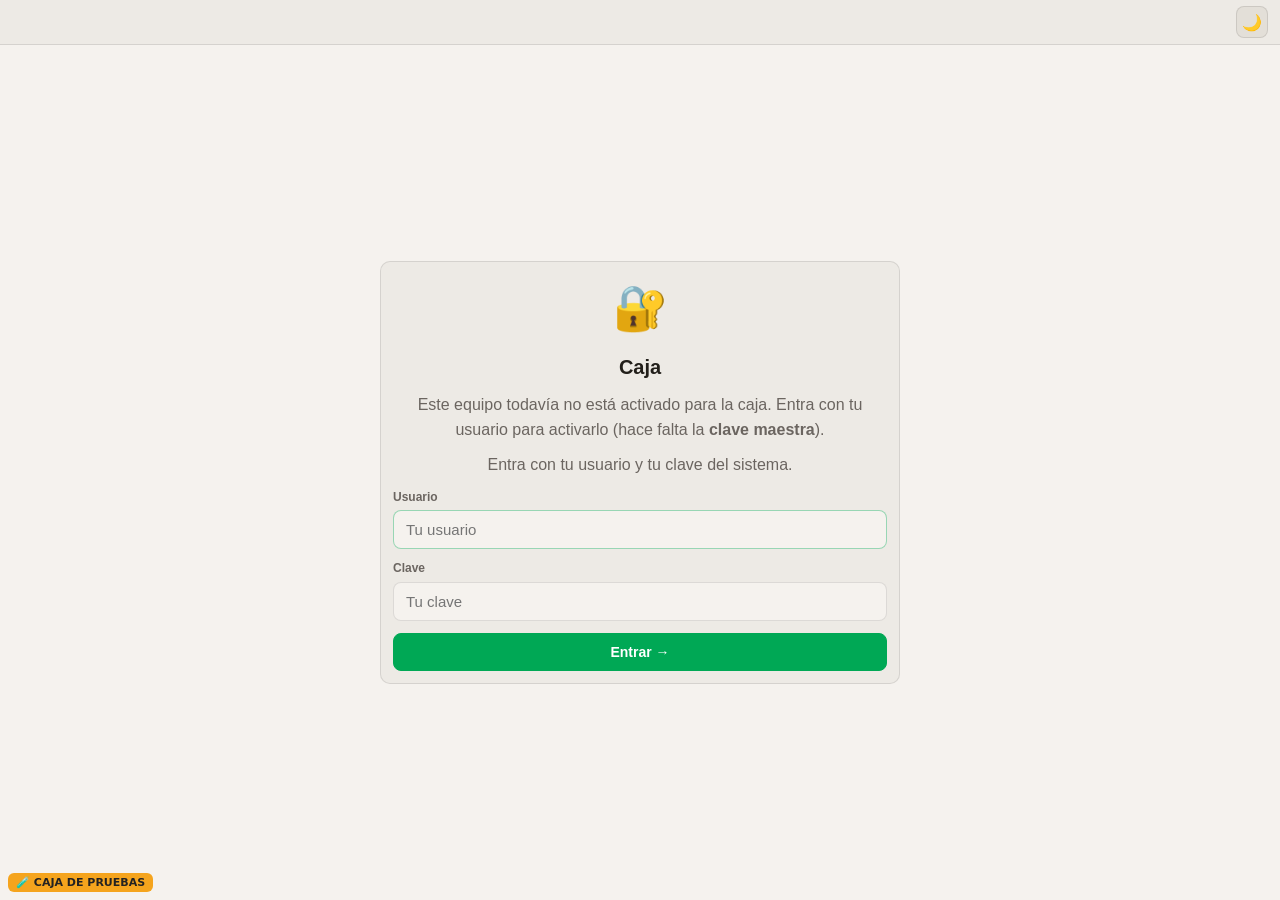
==== index.html @ 086ab612 "Caja 5.0r: en las tarjetas, la fecha del turno abierto y los $ de Total del turno y Hoy en letra gra" ====
<!DOCTYPE html>
<html lang="es">
<head>
<meta charset="UTF-8">
<meta name="viewport" content="width=device-width,initial-scale=1,viewport-fit=cover">
<meta name="theme-color" content="#eef1f5">
<meta name="cm-caja-web" content="ControlMaster · Caja">
<meta name="cm-ver" content="5.0r">
<title>Caja · ControlMaster</title>
<link rel="icon" type="image/svg+xml" href="favicon.svg">
<link rel="icon" type="image/png" sizes="32x32" href="favicon-32.png">
<link rel="apple-touch-icon" href="icono-180.png">
<link rel="stylesheet" href="estilos.css?v=5.0r">
</head>
<body class="light entrando">

<!-- BARRA DE ARRIBA (como Ventas) -->
<div class="topbar">
  <button type="button" class="btn-volver" id="btnSistema" onclick="irSistema(this)" title="Volver al inicio del sistema">🏠 <span class="mv-lbl">Volver al inicio</span></button>
  <span class="topbar-title" id="tbTit">🛒 Punto de Venta</span>
  <div class="sep"></div>
  <div class="badge badge-vend info oculto" id="badgeCajero" title="Cajero del turno">🧾 <span class="solo-pc">Cajero: </span><span id="cajeroNombre">—</span></div>
  <button type="button" class="btn-tema btn-cierre oculto" id="btnCierreTop" onclick="irCierre()" title="Cerrar el turno: contar el efectivo e imprimir el cierre">🔒 <span class="mv-lbl">Cerrar turno</span></button>
  <button type="button" class="btn-tema oculto" id="btnBloquear" onclick="bloquear()" title="Bloquear la caja: se abre con la contraseña del cajero">🔐</button>
  <div class="badge badge-tasa" id="badgeTasa">
    <span class="badge-tasa-click" onclick="verTasas()" title="Ver / cambiar las tasas">💱 <span id="tasaDisplay">—</span></span>
    <button type="button" class="btn-ocultar-tasa" id="btnOcultarTasa" onclick="toggleTasaVisible()" title="Ocultar tasa">👁️</button>
  </div>
  <button type="button" class="btn-tema btn-vender-top oculto" id="btnIrVender" onclick="irA('vender')" title="Volver a la factura">🛒 <span class="mv-lbl">Volver a vender</span></button>
  <button type="button" class="btn-tema btn-ordenes oculto" id="btnOrdenes" onclick="abrirOrdenes()" title="Órdenes por cobrar y facturas en espera">📋 <span class="mv-lbl">Órdenes</span><span class="ord-cnt" id="contOrdenes"></span></button>
  <button type="button" class="btn-tema btn-estado" id="pillEstado" onclick="irA('ventas')" title="Ventas de este equipo"><span class="dot"></span><span id="pillTxt">Revisando…</span><span id="pillCorto"></span></button>
  <button type="button" class="btn-tema btn-act-top" id="btnActTop" title="Actualizar datos: tasas, precios, existencias y las ventas de los otros equipos" onclick="actualizarTop(this)"><span>🔄</span></button>
  <button type="button" class="btn-tema" id="btnTema" title="Cambiar tema" onclick="cambiarTema()">🌙</button>
  <button type="button" class="btn-tema btn-menu-vta" id="btnMenuVta" onclick="abrirMenuVta()" title="Menú de la caja">☰ <span class="mv-lbl">Menú</span></button>
</div>

<div class="menu-vta-fondo" id="menuVtaFondo" onclick="cerrarMenuVta()"></div>
<div class="menu-vta" id="menuVta">
  <div class="menu-vta-info" id="menuInfo"></div>
  <button type="button" class="menu-vta-item" data-v="vender" onclick="menuVtaAccion('vender')"><span class="mv-ico">🛒</span><span><span class="mv-tit">Vender</span><span class="mv-sub">La factura que estás armando</span></span></button>
  <button type="button" class="menu-vta-item" data-v="ventas" onclick="menuVtaAccion('ventas')"><span class="mv-ico">🧾</span><span><span class="mv-tit">Ventas de este equipo</span><span class="mv-sub">Lo vendido hoy, lo que falta por subir y reimprimir tickets</span></span></button>
  <button type="button" class="menu-vta-item" onclick="menuVtaAccion('facturas')"><span class="mv-ico">🔎</span><span><span class="mv-tit">Facturas anteriores</span><span class="mv-sub">Buscar una venta del sistema y reimprimirla (con internet)</span></span></button>
  <button type="button" class="menu-vta-item" onclick="menuVtaAccion('servicio')"><span class="mv-ico">🛠️</span><span><span class="mv-tit">Nuevo servicio</span><span class="mv-sub">Un trabajo que no está en la lista (con internet y la clave maestra)</span></span></button>
  <button type="button" class="menu-vta-item" onclick="menuVtaAccion('actualizar')"><span class="mv-ico">🔄</span><span><span class="mv-tit">Actualizar datos</span><span class="mv-sub">Productos, precios, clientes y tasas del sistema (con internet)</span></span></button>
  <button type="button" class="menu-vta-item" data-v="ajustes" onclick="menuVtaAccion('ajustes')"><span class="mv-ico">⚙️</span><span><span class="mv-tit">Ajustes del equipo</span><span class="mv-sub">Ticket, tasas, sesión y datos de este equipo</span></span></button>
  <button type="button" class="menu-vta-item" id="menuBloq" onclick="menuVtaAccion('bloquear')"><span class="mv-ico">🔐</span><span><span class="mv-tit">Bloquear la caja</span><span class="mv-sub">Si te vas a parar: se abre con tu contraseña</span></span></button>
  <button type="button" class="menu-vta-item" id="menuSacar" onclick="menuVtaAccion('sacar')"><span class="mv-ico">💸</span><span><span class="mv-tit">Sacar efectivo</span><span class="mv-sub">Un gasto pagado con el efectivo de la caja (lo autoriza un administrador)</span></span></button>
  <button type="button" class="menu-vta-item" id="menuCierre" onclick="menuVtaAccion('cierre')"><span class="mv-ico">🔒</span><span><span class="mv-tit">Cerrar turno</span><span class="mv-sub">Cuenta el dinero de la caja e imprime el cierre</span></span></button>
</div>

<div id="banners"></div>

<!-- ENTRAR: activar el equipo, usuario y contraseña, descargar datos -->
<section class="vista" id="vActivar">
  <div class="activar card">
    <div style="font-size:44px;" id="actIco">🧾</div>
    <h1 id="actTit">Caja</h1>
    <div id="actTxt"><p><span class="sp"></span>Abriendo…</p></div>
    <div id="actForm" class="act-form"></div>
    <div id="actBtns" style="margin-top:12px;"></div>
  </div>
</section>

<!-- VENDER (igual que Ventas) -->
<section class="vista" id="vVender">
  <!-- TELÉFONO: pestañas y barra del total (en la computadora no se ven) -->
  <div class="mv-tabs">
    <button type="button" class="mv-tab on" id="mvTabProd" onclick="mvTab('productos')">🛒 Productos</button>
    <button type="button" class="mv-tab" id="mvTabFac" onclick="mvTab('factura')">🧾 Factura <span class="mv-cnt" id="mvCnt"></span></button>
  </div>
  <div class="mv-bar">
    <div class="mv-tot"><b id="mvTotPrin">Bs 0,00</b><span><span class="mv-seg" id="mvTotSeg">$ 0,00</span> · <span id="mvCntTxt">Factura vacía</span></span></div>
    <button type="button" class="mv-ir" onclick="mvTab('factura')">Ver factura →</button>
  </div>

  <div class="layout">
    <div class="col-izq">
      <div class="vta-seg oculto" id="vtaSeg"><button type="button" class="vta-seg-b on" id="segProd" onclick="vtaVista('productos')">📦 Productos</button><button type="button" class="vta-seg-b" id="segServ" onclick="vtaVista('servicios')">🛠️ Servicios</button></div>
      <div class="buscador">
        <input type="text" id="busca" placeholder="🔍 ID, nombre, marca o cód. barras..." autocomplete="off" oninput="buscar()" onkeydown="if(event.key==='Enter'){event.preventDefault();buscarEnter();}">
        <button type="button" class="btn-clear-busq" onclick="limpiarBusqueda()" title="Borrar" tabindex="-1">✕</button>
        <button type="button" class="btn-esc" id="btnEsc" onclick="abrirEscaner()" title="Escanear con la cámara">📷</button>
      </div>
      <select id="selCat" class="sel-cat" onchange="buscar()"><option value="">🏷️ Todas las categorías</option></select>
      <div class="mv-cats" id="mvCats"></div>
      <div class="vta-contador" id="vtaContador"></div>
      <div class="lista-scroll" id="listaProd"></div>
      <div class="hint-dbl" id="hintLista">Doble clic para agregar a la factura</div>
    </div>

    <div class="col-der">
      <div class="toprow">
        <div class="badge-inp" id="badgeNum">
          <label>N° Factura:</label>
          <input type="text" id="numFactura" readonly tabindex="-1" style="opacity:0.7;cursor:not-allowed;width:88px;">
        </div>
        <div class="badge-inp">
          <label>Fecha:</label>
          <input type="text" id="fechaVenta" readonly onclick="abrirFechaVenta()" onkeydown="if(event.key==='Enter'){event.preventDefault();abrirFechaVenta();}" title="📅 ¿Venta de otro día? Tócala para poner la fecha y las tasas de ese día" style="width:92px;cursor:pointer;">
        </div>
        <label class="badge-inp oculto" id="badgeDolares" style="cursor:pointer;gap:7px;">
          <input type="checkbox" id="chkDolares" onchange="cambiarMoneda()" style="width:16px;height:16px;accent-color:var(--green);cursor:pointer;margin:0;">
          <span style="font-size:12px;font-weight:700;color:var(--green);white-space:nowrap;">💵 Venta en Dólares</span>
        </label>
        <div class="badge-inp oculto" id="chipOrden"><label>Orden:</label><b id="chipOrdenId"></b><button type="button" class="btn-cli-x oculto" id="btnVendOrden" onclick="cambiarVendOrden()" title="Cambiar el vendedor de la orden (clave maestra)" style="background:#7f8c8d;">🔒👤</button><button type="button" class="btn-cli-x" onclick="soltarOrden()" title="Soltar la orden (vuelve a quedar disponible)">✕</button></div>
        <div class="vend-bar" id="vendBar">
          <label>Vendedor:</label>
          <select id="selVend" onchange="F.vend=this.value"></select>
        </div>
        <div class="badge-inp oculto" id="badgeVend"></div>
        <div class="vend-bar" id="precioBar">
          <label>Precio:</label>
          <select id="selTipoPrecio" onchange="cambiarTipoPrecio(this.value)" title="El tipo de precio de los productos que agregues (y de las líneas que no tengan precio manual)"></select>
        </div>
        <div class="cliente-bar">
          <label>Cliente:</label>
          <span id="nombreClienteDisplay">Genérico</span>
          <button type="button" class="btn-cli" onclick="abrirClientes()">👤 Elegir</button>
          <button type="button" class="btn-cli-x oculto" id="btnLimpiarCli" onclick="limpiarCliente()" title="Quitar el cliente">✕</button>
        </div>
      </div>

      <div class="banner av oculto" id="bannerOtroDia" style="margin:0 0 8px;"></div>
      <div class="factura-scroll">
        <table class="tabla-fac">
          <thead>
            <tr>
              <th>Cód.</th><th>Nombre</th><th>Cant.</th>
              <th id="thPU">P.U.($)</th><th>IVA%</th><th id="thTot">Total($)</th><th>Tipo</th><th></th>
            </tr>
          </thead>
          <tbody id="tablaFactura"></tbody>
        </table>
      </div>

      <div class="bottom-row">
        <div class="acciones">
          <button type="button" class="btn-primary" id="btnCobrar" onclick="registrarVenta()">✅ Registrar Venta</button>
          <button type="button" class="btn-secondary" id="btnCotizar" onclick="imprimirCotizacion()">📄 Cotización</button>
          <button type="button" class="btn-secondary" id="btnEspera" onclick="ponerEnEspera()" style="background:#8e44ad;">🗂️ En espera</button>
          <button type="button" class="btn-secondary" id="btnLimpiar" onclick="limpiarVentaConfirmar()">🗑️ Vaciar</button>
        </div>
        <button type="button" class="mv-aj-btn" onclick="mvToggleAjustes()"><span id="mvAjTxt">🏷️ Descuento, delivery, precio, N° y fecha</span><span id="mvAjFlecha">▸</span></button>
        <div class="descuentos">
          <div class="desc-title">Ajustes</div>
          <div class="desc-row">
            <label>Descuento:</label>
            <select id="tipoDescuento" onchange="cambiarTipoDesc(this)">
              <option value="ninguno">Ninguno</option>
              <option value="pct">Porcentaje (%)</option>
              <option value="monto">Monto ($)</option>
            </select>
          </div>
          <div class="desc-row">
            <label id="lblDescVal"></label>
            <input type="number" id="valorDescuento" min="0" step="0.01" placeholder="—" disabled oninput="cambiarValorDesc(this.value)">
          </div>
          <div class="desc-row">
            <select id="tipoDelivery" onchange="cambiarTipoDelivery(this.value)" title="Delivery en la ciudad o envío nacional" style="flex:0 0 auto;width:auto;">
              <option value="delivery">🛵 Delivery</option>
              <option value="envio">📦 Envío</option>
            </select>
            <input type="number" id="valorDelivery" min="0" step="0.01" placeholder="$ BCV" oninput="cambiarDelivery(this.value)" title="Lo que se cobra de delivery, en $ BCV (es para el motorizado o la agencia)">
          </div>
        </div>
        <div class="totales-box">
          <div class="t-row">Subtotal: <span>$ <span id="subTotal">0,00</span></span></div>
          <div class="t-row desc-color oculto" id="rowDesc">Descuento: -$ <span id="descMonto">0,00</span></div>
          <div class="t-row">IVA: <span>$ <span id="ivaTotal">0,00</span></span></div>
          <div class="t-row deliv-color oculto" id="rowDeliv"><span id="delivLbl">Delivery</span>: +$ <span id="delivMonto">0,00</span><small id="delivNota"></small></div>
          <div class="t-total" id="totalPrin">Bs 0,00</div>
          <div class="t-bs" id="totalSeg">$ 0,00</div>
        </div>
      </div>
    </div>
  </div>
</section>

<!-- TURNO: ¿quién está en la caja? -->
<section class="vista" id="vTurno">
  <div class="wrap">
    <div class="card turno-card">
      <div class="card-tit">🧾 Abrir turno</div>
      <div id="turnoCuerpo"></div>
    </div>
  </div>
</section>

<!-- CIERRE DE TURNO -->
<section class="vista" id="vCierre">
  <div class="wrap" style="max-width:640px;">
    <div class="card" id="cierreCard"></div>
  </div>
</section>

<!-- VENTAS DEL EQUIPO -->
<section class="vista" id="vVentas">
  <div class="wrap">
    <div class="vista-cab"><button type="button" class="btn" onclick="irA('vender')">← Volver a vender</button><h2>🧾 Ventas de la caja</h2></div>
    <div style="display:flex;gap:8px;flex-wrap:wrap;margin-bottom:10px;">
      <button type="button" class="btn green" id="btnSubir" onclick="subirAhora(this)">⬆️ Subir ahora</button>
      <button type="button" class="btn" onclick="descargarRespaldo()">💾 Descargar respaldo</button>
      <button type="button" class="btn" onclick="abrirFacturasAnt()">🔎 Facturas anteriores del sistema</button>
    </div>
    <div class="res" id="resumen"></div>
    <div id="porCajero"></div>
    <div id="turnosLista"></div>
    <div class="filtros" id="filtros">
      <button type="button" class="btn sm on" data-f="turno" onclick="filtrarVentas('turno')">Este turno</button>
      <button type="button" class="btn sm" data-f="hoy" onclick="filtrarVentas('hoy')">Hoy</button>
      <button type="button" class="btn sm" data-f="por" onclick="filtrarVentas('por')">Por subir</button>
      <button type="button" class="btn sm" data-f="mal" onclick="filtrarVentas('mal')">Con problema</button>
      <button type="button" class="btn sm" data-f="av" onclick="filtrarVentas('av')">Con avisos</button>
      <button type="button" class="btn sm" data-f="todas" onclick="filtrarVentas('todas')">Todas</button>
    </div>
    <div id="listaVentas"></div>
  </div>
</section>

<!-- AJUSTES -->
<section class="vista" id="vAjustes">
  <div class="wrap" style="max-width:640px;">
    <div class="vista-cab"><button type="button" class="btn" onclick="irA('vender')">← Volver a vender</button><h2>⚙️ Ajustes del equipo</h2></div>
    <div class="card" style="margin-bottom:12px;">
      <div class="card-tit">🖥️ Este equipo</div>
      <div class="kv" id="infoEquipo"></div>
      <div style="margin-top:12px;display:flex;gap:8px;flex-wrap:wrap;">
        <button type="button" class="btn green" id="btnActualizar" onclick="actualizarDatos(this)">🔄 Actualizar datos</button>
      </div>
    </div>
    <div class="card" style="margin-bottom:12px;">
      <div class="card-tit">👤 Sesión</div>
      <div class="kv" id="infoSesion"></div>
      <div style="margin-top:12px;display:flex;gap:8px;flex-wrap:wrap;">
        <button type="button" class="btn" id="btnSalir" onclick="cerrarSesion(this)">🚪 Entrar con otro usuario</button>
      </div>
    </div>
    <div class="card" style="margin-bottom:12px;">
      <div class="card-tit">💱 Tasas para cobrar</div>
      <div class="kv" id="infoTasas"></div>
      <div style="margin-top:12px;display:flex;gap:8px;flex-wrap:wrap;"><button type="button" class="btn" onclick="actualizarTasaBCV(this)">🔄 Actualizar tasa BCV</button><button type="button" class="btn" onclick="cambiarDivisas()">🔒 Cambiar brecha o Divisas</button></div>
    </div>
    <div class="card">
      <div class="card-tit">🖨️ Preferencias</div>
      <label class="lbl" for="selTamTicket" style="margin-top:0;">Tamaño del ticket y del cierre</label>
      <select class="inp" id="selTamTicket" onchange="guardarPref()">
        <option value="auto">Como en Configuración del sistema</option>
        <option value="80">Ticket de 80 mm</option>
        <option value="58">Ticket de 58 mm</option>
        <option value="carta">Hoja carta (impresora normal)</option>
      </select>
      <label class="switch" style="margin-top:6px;"><input type="checkbox" id="chkDosCopias" onchange="guardarPref()"> Imprimir 2 copias del ticket</label>
      <label class="switch"><input type="checkbox" id="chkClaro" onchange="guardarPref()"> Tema claro</label>
      <label class="switch"><input type="checkbox" id="chkTasaOculta" onchange="guardarPref()"> Ocultar la tasa en la barra de arriba</label>
      <div style="font-size:12px;color:var(--text-dim);margin-top:8px;" id="verApp"></div>
    </div>
  </div>
</section>

<!-- MODAL PAGO (como el de Ventas) -->
<div class="mfondo oculto" id="mPago">
  <div class="modal ancho pago">
    <div class="mh"><h3 id="pgTit">💳 Pago del cliente</h3><button type="button" class="btn-m gray" id="pgX" onclick="cerrarPago()" style="padding:6px 12px;">✕</button></div>
    <div class="mb">
      <div id="pgForm">
        <div class="total-pago">
          <div class="tp-lbl">Total a cobrar</div>
          <div class="tp-prin" id="pgTotal"></div>
          <div class="tp-seg" id="pgTotalBs"></div>
        </div>
        <!-- 3.5: el pago en pasos ① ¿crédito? ② ¿cómo paga? ③ ¿cuánto? [delivery] ④ revisar (app.js, «PAGO EN PASOS») -->
        <div class="pasos pw-pasos" id="pgPasos"></div>
        <div class="pgu-hint" id="pgHint"></div>
        <div class="pw-s" id="pgS1"><div id="pgSafBox"></div><div id="pgP1"></div><div id="pgExtras"></div></div>
        <div class="pw-s oculto" id="pgS2"><div id="pgP2"></div></div>
        <div class="pw-s oculto" id="pgSM"><div id="pgPM"></div></div>
        <div class="pw-s oculto" id="pgS3">
          <div id="pgP3"></div>
          <div class="pgu-lineas-tit oculto" id="pgLineasTit">Pagos de esta venta</div>
          <div id="pgLineas"></div>
          <div id="pgOtrosBox"></div>
          <div id="pgBal"></div>
        </div>
        <div class="pw-s oculto" id="pgSV"><div id="pgPV"></div>
          <div id="pgVuelto" class="oculto pgu-vt">
            <div class="pgu-vt-cab"><span>💸 Vuelto</span><span class="pgu-vt-sobra" id="pgVtSobra"></span><button type="button" class="btn-m gray" style="padding:4px 10px;font-size:12px;" onclick="pgVueltoCerrar()">Quitar vuelto</button></div>
            <div id="pgVtMetodos"></div>
            <div id="pgVtLineas"></div>
          </div>
        </div>
        <div class="pw-s oculto" id="pgSD"><div id="pgDlv" class="oculto"></div><div id="pgDiasDlv"></div><div id="pgTodo"></div></div>
        <div class="pw-s oculto" id="pgS4">
          <div id="pgResumen"></div>
          <div class="fg" style="margin-top:12px;"><label for="pgRef">Referencia (opcional)</label>
          <input id="pgRef" placeholder="Nro. transferencia..." maxlength="60"></div>
          <div class="fg" style="margin-top:10px;"><label for="pgObs">Observaciones (se imprime en el ticket)</label>
          <textarea id="pgObs" rows="2" placeholder="Ej: Entregar en la tarde..." maxlength="200"></textarea></div>
        </div>
        <div class="oculto">
          <div class="paso-tit" id="pgPaso1"><b id="pgPaso1M"></b></div>
          <div id="pgMetodos"></div><div id="pgMas"></div>
          <div id="pgDias"><select id="selDias"></select></div>
        </div>
      </div>
      <div id="pgOk" class="okpanel oculto">
        <div style="font-size:42px;">✅</div>
        <div class="m-tit">Venta guardada en este equipo</div>
        <div class="num" id="pgOkNum"></div>
        <div class="m-txt" id="pgOkTxt" style="color:var(--text-dim);font-size:13px;"></div>
      </div>
    </div>
    <div class="mf" id="pgPie">
      <button type="button" class="btn-m gray" id="pgCerrar" onclick="pgAtras()">Cancelar</button>
      <button type="button" class="btn-m green" id="pgSig" onclick="pgSiguiente()">Siguiente →</button>
      <button type="button" class="btn-m green oculto" id="pgGuardar" onclick="pgRegistrar()">✅ Registrar</button>
    </div>
    <div class="mf oculto" id="pgPieOk">
      <button type="button" class="btn-m gray" onclick="pgTerminar(false)">Sin imprimir</button>
      <button type="button" class="btn-m green" id="pgImprimir" onclick="pgTerminar(true)">🖨️ Imprimir ticket</button>
    </div>
  </div>
</div>

<!-- CAJA BLOQUEADA (cajero.js): se abre con la contraseña del cajero del turno -->
<div class="bloqueo oculto" id="bloqueo"><div class="bq-box" id="bloqCuerpo"></div></div>
<div class="toast" id="toast"></div>

<script src="app.js?v=5.0r"></script>
<script src="api.js?v=5.0r"></script>
<script src="sesion.js?v=5.0r"></script>
<script src="numeros.js?v=5.0r"></script>
<script src="ordenes.js?v=5.0r"></script>
<script src="cajero.js?v=5.0r"></script>
<script src="gaveta.js?v=5.0r"></script>
<script src="tanda2.js?v=5.0r"></script>
<script src="tasas.js?v=5.0r"></script>
</body>
</html>
---- estilos.css ----
/* ══════════════════════════════════════════════════════════════
   CAJA · ControlMaster — mismo aspecto que el módulo de Ventas (Ventas_Vendedor1)
   1) Lo de Ventas (colores, barra, columnas, factura, totales, teléfono)
   2) Lo propio de la caja (entrar, turno, ventas del equipo, ajustes, pago)
   ══════════════════════════════════════════════════════════════ */
:root{
  --bg:#07090d;--bg2:#0d1117;--bg3:#131920;--bg4:#1a222c;
  --green:#00e87a;--green-dim:rgba(0,232,122,0.10);
  --border:rgba(255,255,255,0.07);--border-g:rgba(0,232,122,0.18);
  --text:#f0f4f8;--text-dim:#7a8a9a;
  --btn-txt:#07090d;
  --red:#ff6b6b;--red-dim:rgba(255,107,107,0.14);
  --amber:#e3b341;--amber-dim:rgba(227,179,65,0.14);
  --blue:#85c1e9;--blue-dim:rgba(52,152,219,0.14);
  --purple:#c39bd3;
  --sk-low:#ff6b6b;--sk-low-bg:rgba(255,107,107,0.18);
  --sk-mid:#e3b341;--sk-mid-bg:rgba(227,179,65,0.18);
}
body.light{
  --bg:#edeae5;--bg2:#f5f2ee;--bg3:#e3dfd8;--bg4:#d8d3cb;   /* 5.0o: los mismos colores del sistema en el tema claro */
  --green:#00a855;--green-dim:rgba(0,168,85,0.13);
  --border:rgba(0,0,0,0.10);--border-g:rgba(0,168,85,0.38);
  --text:#221f1a;--text-dim:#6b6560;
  --btn-txt:#ffffff;
  --red:#b42323;--red-dim:rgba(200,50,50,0.12);
  --amber:#8a5d00;--amber-dim:rgba(180,120,0,0.14);
  --blue:#1a4a70;--blue-dim:rgba(26,82,118,0.12);
  --purple:#6a1a7a;
  --sk-low:#8b1a1a;--sk-low-bg:rgba(200,50,50,0.15);
  --sk-mid:#7a5500;--sk-mid-bg:rgba(180,120,0,0.15);
}
body.light .badge-vend{background:rgba(142,68,173,0.15);color:#6a1a7a;border-color:rgba(142,68,173,0.4);}
body.light .badge-tasa{background:rgba(26,82,118,0.12);color:#1a4a70;border-color:rgba(26,82,118,0.3);}
body.light .btn-m.green{background:#00a855;color:#fff;}
body.light .btn-m.naranja{background:#d35400;color:#fff;}
body.light .btn-m.gray{background:#ddd;color:#333;border-color:#bbb;}
*,*::before,*::after{box-sizing:border-box;margin:0;padding:0;}
html,body{height:100%;}
body{font-family:'Segoe UI',Arial,sans-serif;background:var(--bg2);color:var(--text);height:100vh;height:100dvh;display:flex;flex-direction:column;overflow:hidden;transition:background 0.2s,color 0.2s;-webkit-tap-highlight-color:transparent;}
input,select,button,textarea{font-family:inherit;color:var(--text);}
button{cursor:pointer;}
@keyframes spin{to{transform:rotate(360deg);}}
.oculto{display:none!important;}
.flex1{flex:1;}

/* ── Barra de arriba (Ventas) ── */
.topbar{height:44px;background:var(--bg);border-bottom:1px solid var(--border);display:flex;align-items:center;gap:8px;padding:0 12px;flex-shrink:0;padding-top:env(safe-area-inset-top,0px);box-sizing:content-box;}
.topbar-title{font-size:13px;font-weight:800;color:var(--text);white-space:nowrap;overflow:hidden;text-overflow:ellipsis;min-width:0;}
.sep{flex:1;}
.btn-volver{display:inline-flex;align-items:center;gap:5px;padding:7px 14px;background:var(--green-dim);border:1px solid var(--border-g);color:var(--green);font-size:12px;font-weight:700;border-radius:7px;white-space:nowrap;transition:filter 0.15s;flex-shrink:0;}
.btn-volver:hover{filter:brightness(1.12);}
.badge{padding:4px 10px;border-radius:6px;font-size:11px;font-weight:700;white-space:nowrap;border:1px solid transparent;}
.badge-vend{background:rgba(108,52,131,0.25);border-color:rgba(142,68,173,0.4);color:#c39bd3;cursor:pointer;}
.badge-tasa{background:rgba(26,82,118,0.25);border-color:rgba(52,152,219,0.4);color:#85c1e9;display:flex;align-items:center;gap:6px;}
.badge-tasa-click{cursor:pointer;}
.badge-tasa .vieja{color:var(--amber);}
.btn-ocultar-tasa{background:none;border:none;cursor:pointer;font-size:13px;line-height:1;padding:2px;color:inherit;}
.btn-tema{height:32px;min-width:32px;border-radius:8px;border:1px solid var(--border);background:var(--bg3);cursor:pointer;font-size:16px;display:flex;align-items:center;justify-content:center;transition:all 0.2s;color:var(--text);flex-shrink:0;}
.btn-tema:hover{border-color:var(--border-g);}
.btn-menu-vta{width:auto;padding:0 11px;gap:6px;font-size:13px;font-weight:800;white-space:nowrap;}
.btn-estado{width:auto;padding:0 10px;gap:6px;font-size:12px;font-weight:700;white-space:nowrap;}
.btn-estado .dot{width:9px;height:9px;border-radius:50%;background:var(--text-dim);flex-shrink:0;}
.btn-estado.on .dot{background:var(--green);box-shadow:0 0 6px var(--green);}
.btn-estado.off .dot{background:var(--red);}
.btn-estado.pend{border-color:rgba(227,179,65,.55);color:var(--amber);}
.btn-estado.mal{border-color:rgba(255,107,107,.55);color:var(--red);}
#pillCorto{display:none;}
.menu-vta,.menu-vta-fondo{display:none;}
.menu-vta-fondo.visible{display:block;position:fixed;inset:0;z-index:299;background:transparent;}
.menu-vta.visible{display:block;position:fixed;top:48px;right:8px;z-index:300;width:310px;max-width:calc(100vw - 12px);background:var(--bg2);border:1px solid var(--border-g);border-radius:10px;box-shadow:0 10px 28px rgba(0,0,0,0.35);padding:6px;}
.menu-vta-info{padding:8px 10px 10px;border-bottom:1px solid var(--border);margin-bottom:4px;font-size:12px;color:var(--text-dim);line-height:1.45;}
.menu-vta-info b{color:var(--text);font-size:13px;}
.menu-vta-item{display:flex;align-items:flex-start;gap:11px;width:100%;padding:9px 10px;background:none;border:none;border-radius:7px;color:var(--text);cursor:pointer;text-align:left;}
.menu-vta-item:hover,.menu-vta-item.on{background:var(--green-dim);}
.menu-vta-item .mv-ico{font-size:18px;line-height:1.25;flex-shrink:0;}
.menu-vta-item .mv-tit{display:block;font-size:13px;font-weight:800;}
.menu-vta-item .mv-sub{display:block;font-size:11px;font-weight:500;color:var(--text-dim);margin-top:2px;line-height:1.35;}

/* ── Avisos debajo de la barra ── */
#banners{flex-shrink:0;}
.banner{margin:8px 10px 0;padding:9px 12px;border-radius:8px;font-size:13px;line-height:1.45;}
.banner.mal{background:var(--red-dim);border:1px solid rgba(255,107,107,.4);}
.banner.av{background:var(--amber-dim);border:1px solid rgba(227,179,65,.4);}

/* ── Vistas ── */
.vista{display:none;}
.vista.on{display:block;flex:1;min-height:0;overflow-y:auto;}
#vVender.on{display:flex;flex-direction:column;overflow:hidden;}

/* ── Columnas de Vender (Ventas) ── */
.layout{display:flex;gap:10px;flex:1;min-height:0;overflow:hidden;padding:8px 10px 10px;}
.col-izq{width:28%;min-width:250px;display:flex;flex-direction:column;gap:6px;position:relative;}
.buscador{position:relative;}
.buscador input{width:100%;padding:7px 30px 7px 10px;background:var(--bg3);border:1px solid var(--border);border-radius:7px;font-size:13px;color:var(--text);}
.buscador input::placeholder{color:var(--text-dim);}
.buscador input:focus{outline:none;border-color:var(--border-g);}
.btn-clear-busq{position:absolute;top:50%;right:6px;transform:translateY(-50%);width:24px;height:24px;border:none;background:transparent;color:var(--text-dim);font-size:13px;line-height:1;cursor:pointer;display:none;align-items:center;justify-content:center;padding:0;border-radius:50%;}
.btn-clear-busq:hover{color:var(--text);background:var(--bg2);}
#busca:not(:placeholder-shown)+.btn-clear-busq{display:flex;}
.sel-cat{width:100%;padding:7px 10px;background:var(--bg3);border:1px solid var(--border);border-radius:7px;font-size:13px;color:var(--text);}
.lista-scroll{flex:1;min-height:0;overflow-y:auto;background:var(--bg3);border:1px solid var(--border);border-radius:8px;}
.prod-item{padding:8px 10px;border-bottom:1px solid var(--border);cursor:pointer;transition:background 0.15s;user-select:none;}
.prod-item:hover{background:rgba(0,168,85,0.08);}
.prod-item.highlight{background:rgba(0,168,85,0.15);border-left:3px solid var(--green);}
.prod-fila{display:flex;justify-content:space-between;align-items:flex-start;gap:8px;}
.foto-grande{display:block;max-width:100%;max-height:60vh;margin:0 auto;border-radius:10px;object-fit:contain;}
.prod-cod{font-size:10px;color:var(--text-dim);font-weight:600;letter-spacing:0.5px;}
.prod-nom{font-size:13px;font-weight:600;color:var(--text);}
.prod-barcode{font-size:10px;color:var(--text-dim);margin-top:1px;}
.prod-stock{font-size:11px;padding:1px 6px;border-radius:10px;font-weight:700;flex-shrink:0;}
.prod-pr{text-align:right;flex-shrink:0;}
.prod-pr .p1{font-size:16px;font-weight:900;color:var(--green);line-height:1.2;}
.prod-pr .p1 small,.prod-pr .p3 small{font-size:10px;opacity:0.7;}
.prod-pr .p2{font-size:13px;color:var(--text-dim);font-weight:700;}
.prod-pr .p3{font-size:13px;color:#3498db;font-weight:700;}
.serv-tag{display:inline-block;font-size:10px;font-weight:800;padding:1px 6px;border-radius:10px;background:rgba(142,68,173,0.18);color:#c39bd3;}
body.light .serv-tag{background:rgba(142,68,173,0.12);color:#7b2d8b;}
.hint-dbl{font-size:10px;color:var(--text-dim);text-align:center;padding:4px;opacity:0.8;}
.vta-contador{font-size:11px;color:var(--text-dim);padding:0 2px;}
.vta-contador:empty{display:none;}
.vta-seg{display:flex;gap:4px;padding:3px;background:var(--bg3);border:1px solid var(--border);border-radius:8px;flex-shrink:0;}
.vta-seg-b{flex:1;padding:7px 8px;font-size:13px;font-weight:800;border:none;border-radius:6px;background:transparent;color:var(--text-dim);cursor:pointer;}
.vta-seg-b.on{background:var(--green-dim);color:var(--green);}
.vacio{padding:18px 10px;text-align:center;color:var(--text-dim);font-size:13px;line-height:1.5;}
.col-der{flex:1;min-width:0;display:flex;flex-direction:column;gap:7px;overflow:hidden;}
.toprow{display:flex;gap:7px;align-items:center;flex-wrap:wrap;flex-shrink:0;}
.badge-inp{display:flex;align-items:center;gap:5px;background:var(--bg3);border:1px solid var(--border);border-radius:7px;padding:5px 9px;}
.badge-inp label{font-size:11px;font-weight:700;color:var(--text-dim);white-space:nowrap;}
.badge-inp input{background:transparent;border:none;outline:none;font-size:13px;font-weight:700;width:80px;color:var(--text);}
.badge-inp b{font-size:13px;}
.cliente-bar{display:flex;align-items:center;gap:6px;flex:1;background:var(--bg3);border:1px solid var(--border);border-radius:7px;padding:5px 9px;min-width:180px;}
.cliente-bar label{font-size:11px;font-weight:700;color:var(--text-dim);white-space:nowrap;}
#nombreClienteDisplay{flex:1;font-size:13px;white-space:nowrap;overflow:hidden;text-overflow:ellipsis;color:var(--text);}
.btn-cli{padding:5px 11px;background:var(--green);border:none;color:#07090d;border-radius:6px;cursor:pointer;font-size:12px;font-weight:800;transition:filter 0.15s;}
body.light .btn-cli{color:#fff;}
.btn-cli:hover{filter:brightness(1.1);}
.btn-cli-x{padding:3px 8px;background:#e74c3c;border:none;color:white;border-radius:5px;cursor:pointer;font-size:11px;font-weight:700;}
.vend-bar{display:flex;align-items:center;gap:6px;background:var(--bg3);border:1px solid var(--border);border-radius:7px;padding:5px 9px;min-width:170px;}
.vend-bar label{font-size:11px;font-weight:700;color:var(--text-dim);white-space:nowrap;}
.vend-bar select{flex:1;min-width:0;background:transparent;border:none;outline:none;font-size:13px;font-weight:700;color:var(--text);cursor:pointer;}
.vend-bar select option{background:var(--bg2);color:var(--text);}
#precioBar{min-width:130px;}
.factura-scroll{flex:1;min-height:0;overflow-y:auto;background:var(--bg3);border:1px solid var(--border);border-radius:8px;}
.tabla-fac{width:100%;border-collapse:collapse;}
.tabla-fac th{padding:7px 10px;font-size:10px;font-weight:700;color:var(--text-dim);text-transform:uppercase;letter-spacing:0.5px;background:var(--bg);border-bottom:1px solid var(--border);text-align:left;position:sticky;top:0;z-index:1;}
.tabla-fac td{padding:6px 10px;font-size:12px;border-bottom:1px solid var(--border);color:var(--text);}
.tabla-fac tr:hover td{background:rgba(0,168,85,0.04);}
.tabla-fac td input[type="number"]{background:var(--bg2);border:1px solid var(--border);border-radius:4px;padding:3px 5px;width:72px;color:var(--text);font-size:12px;text-align:center;}
.tabla-fac td input.man{border-color:var(--border-g);}
.tabla-fac td input:focus{outline:none;border-color:var(--border-g);}
.tabla-fac td select{background:var(--bg2);border:1px solid var(--border);border-radius:4px;padding:2px 3px;font-size:11px;color:var(--text);max-width:90px;}
.tabla-fac .nom{max-width:200px;overflow:hidden;text-overflow:ellipsis;white-space:nowrap;}
.tabla-fac .sin-ex{display:block;font-size:10px;font-weight:800;color:var(--sk-low);white-space:normal;}
.tabla-fac .srv{font-size:9px;background:rgba(142,68,173,0.3);color:#c39bd3;padding:1px 4px;border-radius:3px;}
#tablaFactura tr.fac-vacia td{padding:28px 16px;text-align:center;color:var(--text-dim);font-size:13px;border:none;}
#tablaFactura tr.fac-vacia:hover td{background:none;}
.solo-movil{display:none;}
.btn-del{background:rgba(231,76,60,0.18);border:1px solid rgba(231,76,60,0.4);color:#e74c3c;border-radius:4px;padding:2px 7px;cursor:pointer;font-size:11px;font-weight:700;}
.btn-del:hover{background:rgba(231,76,60,0.30);}
.bottom-row{display:flex;gap:8px;align-items:stretch;flex-shrink:0;}
.acciones{display:flex;flex-direction:column;gap:6px;width:170px;flex-shrink:0;}
.btn-primary{padding:11px;background:var(--green);color:#07090d;font-weight:800;font-size:14px;border:none;border-radius:8px;cursor:pointer;transition:filter 0.15s;}
body.light .btn-primary{color:#fff;}
.btn-primary:hover{filter:brightness(1.08);}
.btn-primary:disabled{background:rgba(100,100,100,0.3);cursor:not-allowed;color:rgba(100,100,100,0.6);}
.btn-secondary{padding:8px;background:#7f8c8d;border:none;color:white;font-weight:700;font-size:13px;border-radius:8px;cursor:pointer;transition:filter 0.15s;}
.btn-secondary:hover{filter:brightness(1.1);}
/* 2.9: Cotización y Vaciar con su color (en gris parecían apagados) */
#btnCotizar{background:#2f6fb3;}
#btnLimpiar{background:#c0392b;}
.act-caja{font-size:13.5px;text-align:left;margin:4px 0 2px;line-height:1.5;}
.act-caja .lnk{padding:2px 0 2px 4px;font-size:13px;}
/* 2.9: barra roja cuando algo falla en la pantalla (con el texto para mandárselo a Solumaker) */
.barra-falla{position:fixed;left:8px;right:8px;bottom:8px;z-index:9999;background:#c0392b;color:#fff;border-radius:10px;padding:10px 12px;font-size:13px;line-height:1.4;box-shadow:0 4px 16px rgba(0,0,0,.35);}
.barra-falla button{margin-left:6px;background:rgba(255,255,255,.2);color:#fff;border:1px solid rgba(255,255,255,.5);border-radius:6px;padding:3px 8px;font-weight:700;cursor:pointer;}
.descuentos{background:var(--bg3);border:1px solid var(--border);border-radius:8px;padding:10px 14px;display:flex;flex-direction:column;gap:7px;min-width:250px;}
.desc-title{font-size:10px;font-weight:700;color:var(--text-dim);text-transform:uppercase;letter-spacing:0.5px;}
.desc-row{display:flex;align-items:center;gap:8px;}
.desc-row label{font-size:11px;font-weight:700;color:var(--text-dim);white-space:nowrap;width:68px;}
.desc-row select,.desc-row input{flex:1;min-width:0;background:var(--bg2);border:1px solid var(--border);border-radius:5px;padding:5px 7px;font-size:12px;color:var(--text);}
.desc-row input:disabled{opacity:0.35;cursor:not-allowed;}
.desc-row select:focus,.desc-row input:focus{outline:none;border-color:var(--border-g);}
.totales-box{flex:1;background:var(--bg3);border:1px solid var(--border);border-radius:8px;padding:12px 16px;text-align:right;display:flex;flex-direction:column;justify-content:center;gap:3px;}
.t-row{font-size:13px;color:var(--text-dim);}
.t-row span{color:var(--text);font-weight:600;}
.t-row.desc-color,.t-row.desc-color span{color:#e74c3c;}
.t-total{font-size:28px;font-weight:900;color:var(--green);margin-top:4px;line-height:1.1;}
.t-u{font-size:12px;font-weight:800;opacity:0.7;margin-left:4px;}
.t-bs{font-size:20px;color:var(--text);font-weight:800;margin-top:2px;}   /* 4.9: el segundo monto (debajo del total) se lee bien */
.t-bs .t-u{opacity:0.6;}

/* ── Modales (como los de Ventas: título arriba, botones abajo a la derecha) ── */
.mfondo{position:fixed;inset:0;background:rgba(0,0,0,0.72);z-index:9999;display:flex;align-items:center;justify-content:center;padding:12px;}
.modal{background:var(--bg2);border:1px solid var(--border-g);border-radius:12px;display:flex;flex-direction:column;width:460px;max-width:96vw;max-height:88vh;box-shadow:0 10px 40px rgba(0,0,0,.35);}
.modal.ancho{width:560px;}
.modal.pago{width:560px;}
.modal.clientes{width:820px;}
.mh{display:flex;align-items:center;gap:10px;padding:13px 16px;border-bottom:1px solid var(--border);}
.mh h3{flex:1;font-size:15px;font-weight:800;color:var(--text);}
.modal.pago .mh{padding:8px 12px;}
.mb{flex:1;overflow-y:auto;padding:14px 16px;}
.mf{padding:10px 16px;border-top:1px solid var(--border);display:flex;gap:8px;justify-content:flex-end;align-items:center;flex-wrap:wrap;}
.mf .mf-nota{flex:1;font-size:11px;color:var(--text-dim);}
.m-ico{font-size:40px;text-align:center;margin:2px 0 10px;}
.m-tit{font-size:16px;font-weight:800;text-align:center;margin:4px 0 8px;}
.m-txt{font-size:14px;line-height:1.55;color:var(--text);}
.m-err{color:#e74c3c;font-size:12px;margin-top:6px;min-height:16px;}
.btn-m{padding:7px 15px;font-size:13px;font-weight:700;border:none;border-radius:6px;cursor:pointer;transition:filter 0.15s;}
.btn-m.green{background:var(--green);color:#07090d;}.btn-m.green:hover{filter:brightness(1.08);}
.btn-m.gray{background:var(--bg3);border:1px solid var(--border);color:var(--text);}.btn-m.gray:hover{border-color:var(--border-g);}
.btn-m.naranja{background:#e67e22;color:white;}.btn-m.naranja:hover{filter:brightness(1.1);}
.btn-m.rojo{background:#e74c3c;color:white;}.btn-m.rojo:hover{filter:brightness(1.1);}
.btn-m:disabled{opacity:0.5;cursor:not-allowed;filter:none!important;}
.form-section{background:var(--bg3);border:1px solid var(--border);border-radius:8px;padding:12px;margin-bottom:10px;}
.form-grid{display:grid;gap:10px;}.fg2{grid-template-columns:1fr 1fr;}
.fg{display:flex;flex-direction:column;gap:3px;}
.fg label{font-size:11px;font-weight:700;color:var(--text-dim);text-transform:uppercase;letter-spacing:0.5px;}
.fg input,.fg select,.fg textarea{padding:8px 10px;background:var(--bg3);border:1px solid var(--border);border-radius:6px;color:var(--text);font-size:13px;width:100%;}
.form-section .fg input{background:var(--bg2);}
.fg textarea{resize:vertical;}
.fg input:focus,.fg select:focus,.fg textarea:focus{outline:none;border-color:var(--border-g);}
.modal-table{width:100%;border-collapse:collapse;}
.modal-table th{padding:8px 12px;font-size:11px;font-weight:700;color:var(--text-dim);text-transform:uppercase;letter-spacing:0.5px;background:var(--bg3);border-bottom:1px solid var(--border);text-align:left;position:sticky;top:0;z-index:2;}
.modal-table td{padding:8px 12px;font-size:13px;border-bottom:1px solid var(--border);color:var(--text);}
.modal-table tr:hover td{background:rgba(0,168,85,0.06);cursor:pointer;}
.modal-table tr.sel td{background:rgba(0,168,85,0.12);}
.cli-barra{display:flex;gap:8px;align-items:center;flex-wrap:wrap;margin-bottom:12px;}
.cli-gen{padding:9px 14px;border-radius:8px;border:1px solid var(--border-g);background:var(--green-dim);color:var(--green);font-weight:800;font-size:13px;white-space:nowrap;}
.cli-busca{flex:1;min-width:180px;padding:10px 12px;background:var(--bg3);border:1px solid var(--border);border-radius:8px;font-size:14px;color:var(--text);}
.cli-busca:focus{outline:none;border-color:var(--border-g);}
.cli-mas{width:40px;height:38px;border-radius:8px;border:none;background:var(--green);color:#fff;font-size:18px;font-weight:900;}
.cli-sist{font-size:10px;font-weight:800;padding:1px 6px;border-radius:4px;background:var(--blue-dim);color:var(--blue);margin-left:6px;}
.cli-loc{font-size:10px;font-weight:800;padding:1px 6px;border-radius:4px;background:var(--amber-dim);color:var(--amber);margin-left:6px;}
.cli-op{flex:1 1 200px;max-width:250px;display:flex;align-items:center;gap:12px;padding:11px 16px;border-radius:12px;border:1px solid var(--border);background:var(--bg3);color:var(--text);cursor:pointer;text-align:left;transition:border-color .15s,background .15s,transform .1s;}
.cli-op:hover{border-color:var(--border-g);background:var(--green-dim);}
.cli-op .co-ico{width:36px;height:36px;border-radius:50%;display:flex;align-items:center;justify-content:center;font-size:18px;background:var(--bg2);flex-shrink:0;}
.cli-op .co-tit{display:block;font-size:15px;font-weight:800;line-height:1.2;}
.cli-op .co-sub{display:block;font-size:11px;font-weight:600;color:var(--text-dim);margin-top:2px;}
.cli-op.prim{border-color:var(--border-g);}
.cli-op.prim .co-ico{background:var(--green);color:#fff;}
.cli-op.prim .co-tit{color:var(--green);}
.mm-op{flex:1 1 180px;padding:14px;border-radius:10px;border:1px solid var(--border);background:var(--bg3);color:var(--text);font-weight:800;font-size:14px;text-align:center;}
.mm-op.on{border:2px solid var(--green);background:var(--green-dim);}

/* ── Pago (como Ventas) ── */
.total-pago{text-align:center;padding:10px 14px;background:var(--bg3);border:1px solid var(--border-g);border-radius:8px;margin-bottom:12px;}
.total-pago .tp-lbl{font-size:10px;font-weight:800;color:var(--text-dim);text-transform:uppercase;letter-spacing:0.6px;}
/* 4.9: el total principal (Bs; en Venta en Dólares, $) y debajo el otro, más pequeño pero que se lea bien */
.total-pago .tp-prin{font-size:34px;font-weight:900;color:var(--text);line-height:1.15;}
.total-pago .tp-prin small,.total-pago .tp-seg small{font-size:14px;font-weight:800;color:var(--text-dim);margin-left:4px;}
.total-pago .tp-seg{font-size:20px;font-weight:800;color:var(--text);opacity:0.85;margin-top:1px;}
.total-pago .tp-seg small{font-size:12px;}
.pgu-hint{font-size:12px;color:var(--text-dim);margin:2px 0 10px;line-height:1.45;}
.pgu-hint b{color:var(--text);}
.pgu-mon-tit{font-size:11px;font-weight:800;letter-spacing:0.6px;text-transform:uppercase;margin:10px 0 6px;display:flex;align-items:center;gap:6px;}
.pgu-mon-tit.bs{color:#3498db;} .pgu-mon-tit.usd{color:var(--green);} .pgu-mon-tit.otros{color:var(--text-dim);}
.pgu-cols{display:grid;grid-template-columns:1fr 1fr;gap:4px 18px;}
.pgu-cols.una{grid-template-columns:1fr;}
.pgu-fila{display:flex;flex-direction:column;align-items:stretch;gap:5px;padding:5px 0;border-bottom:1px dashed var(--border);}
.pgu-fila:last-child{border-bottom:none;}
.pgu-fila.linea1{flex-direction:row;align-items:center;}
.pgu-fila.linea1 .pgu-grp{flex:0 0 150px;}
.pgu-grp{font-size:13px;font-weight:700;color:var(--text);white-space:nowrap;overflow:hidden;text-overflow:ellipsis;}
.pgu-chips{display:flex;flex-wrap:wrap;gap:6px;min-width:0;}
.pgu-chip{flex:1 1 auto;padding:8px 12px;font-size:13px;font-weight:800;border-radius:8px;cursor:pointer;background:var(--bg2);color:var(--text);border:1px solid var(--border);min-height:38px;max-width:100%;overflow:hidden;text-overflow:ellipsis;white-space:nowrap;}
.pgu-chip.bs{border-color:rgba(52,152,219,0.45);} .pgu-chip.bs:hover{background:rgba(52,152,219,0.12);}
.pgu-chip.usd{border-color:var(--border-g);} .pgu-chip.usd:hover{background:var(--green-dim);}
.pgu-chip.cred{border-color:rgba(231,76,60,0.45);flex:0 0 auto;} .pgu-chip.cred:hover{background:rgba(231,76,60,0.10);}
.pgu-chip.usado{opacity:0.55;}
.pgu-chip.on{background:rgba(231,76,60,0.14);}
.pgu-chip:disabled{opacity:0.4;cursor:not-allowed;}
.pgu-mas{padding:7px 12px;font-size:12px;font-weight:800;border-radius:6px;border:1px solid var(--border-g);background:var(--green-dim);color:var(--green);}
.pgu-lineas-tit{font-size:11px;font-weight:800;letter-spacing:0.6px;text-transform:uppercase;color:var(--text-dim);margin:14px 0 6px;}
.pl{border:1px solid var(--border);border-left-width:4px;border-radius:8px;padding:8px 10px;margin-bottom:8px;background:var(--bg3);}
.pl.bs{border-left-color:#3498db;} .pl.usd{border-left-color:var(--green);} .pl.cred{border-left-color:#e74c3c;} .pl.vt{border-left-color:var(--amber);}
.pl-cab{display:flex;align-items:center;gap:8px;font-size:13px;font-weight:700;color:var(--text);}
.pl-cab span{flex:1;min-width:0;overflow:hidden;text-overflow:ellipsis;white-space:nowrap;}
.pgu-x{border:1px solid var(--border);background:var(--bg2);color:var(--text-dim);border-radius:6px;width:30px;height:30px;cursor:pointer;flex:none;}
.pl-cuerpo{display:flex;align-items:center;gap:8px;flex-wrap:wrap;margin-top:7px;}
.pl-cuerpo .mon{font-size:13px;font-weight:800;color:var(--text-dim);width:24px;text-align:right;}
.pl-cuerpo input[type=number]{width:150px;padding:8px 10px;font-size:15px;font-weight:800;background:var(--bg2);border:1px solid var(--border-g);border-radius:6px;color:var(--text);}
.pl-cuerpo input:focus{outline:none;}
.pl-cuerpo .btn-m{padding:6px 10px;font-size:12px;}
.pl-tasas{display:flex;align-items:center;gap:6px;flex-wrap:wrap;}
.pl-tasas .pl-tlbl{font-size:11px;font-weight:700;color:var(--text-dim);}
.pl-tasas .off-chip{padding:5px 9px;font-size:11px;font-weight:800;border-radius:6px;border:1px solid var(--border);background:var(--bg2);color:var(--text-dim);cursor:pointer;white-space:nowrap;}
.pl-tasas .off-chip.on{border-color:var(--border-g);background:var(--green-dim);color:var(--green);}
.pl-tasas .off-chip:disabled{opacity:0.45;cursor:not-allowed;}
.pl-tasas input[type=number]{width:100px;padding:5px 7px;font-size:12px;font-weight:700;background:var(--bg2);border:1px solid var(--border-g);border-radius:6px;}
.pl-eq{font-size:12px;color:var(--text-dim);margin-top:6px;line-height:1.45;}
.pl-eq b{color:var(--text);}
.bal{margin-top:6px;padding:10px 13px;border-radius:6px;font-weight:700;text-align:center;font-size:14px;}
.bal.ok{background:rgba(0,168,85,0.12);border:1px solid var(--border-g);color:var(--green);}
.bal.falta{background:rgba(227,179,65,0.12);border:1px solid rgba(227,179,65,0.35);color:#b58900;}
.bal.sobra{background:rgba(52,152,219,0.12);border:1px solid rgba(52,152,219,0.35);color:#3498db;}
.dif{margin-top:6px;padding:8px 11px;border-radius:6px;font-size:12px;line-height:1.5;background:var(--bg3);border:1px solid var(--border);color:var(--text);}
.dif.afavor{border-color:var(--border-g);} .dif.encontra{border-color:rgba(231,76,60,0.45);}
.pgu-vt{margin-top:8px;padding:9px 11px;background:var(--bg3);border:1px solid var(--border-g);border-radius:7px;}
.pgu-vt-cab{display:flex;align-items:center;gap:8px;flex-wrap:wrap;font-weight:700;}
.pgu-vt-cab .pgu-vt-sobra{margin-left:auto;font-size:12px;color:var(--text-dim);}
.okpanel{text-align:center;padding:10px 0;}
.okpanel .num{font-size:20px;font-weight:800;color:var(--green);margin:6px 0;}

/* ── Toast (Ventas) ── */
#toast{position:fixed;bottom:20px;left:50%;transform:translateX(-50%) translateY(14px);background:var(--green);color:#07090d;padding:10px 22px;border-radius:8px;font-size:13px;font-weight:800;opacity:0;pointer-events:none;z-index:99999;transition:opacity 0.3s,transform 0.3s;max-width:92vw;text-align:center;}
body.light #toast{color:#fff;}
#toast.on{opacity:1;transform:translateX(-50%) translateY(0);}
.sp{display:inline-block;width:12px;height:12px;border:2px solid currentColor;border-top-color:transparent;border-radius:50%;animation:spin 0.7s linear infinite;vertical-align:middle;margin-right:6px;opacity:0.85;}
button::after{content:"";position:absolute;inset:0;border-radius:inherit;background:currentColor;opacity:0;pointer-events:none;transition:opacity .12s ease;}
button{position:relative;}
button:active::after{opacity:0.12;}
input[type=number]::-webkit-inner-spin-button,input[type=number]::-webkit-outer-spin-button{-webkit-appearance:none;margin:0;}
input[type=number]{-moz-appearance:textfield;}

/* ══ 2) LO PROPIO DE LA CAJA ══ */
.wrap{max-width:1200px;margin:0 auto;padding:12px;}
.vista-cab{display:flex;align-items:center;gap:10px;flex-wrap:wrap;margin-bottom:12px;}
.vista-cab h2{font-size:16px;font-weight:800;}
.card{background:var(--bg);border:1px solid var(--border);border-radius:10px;padding:12px;}
.card-tit{font-size:12px;font-weight:800;color:var(--text-dim);text-transform:uppercase;letter-spacing:.4px;margin-bottom:8px;display:flex;align-items:center;gap:8px;}
.inp{width:100%;background:var(--bg2);border:1px solid var(--border);border-radius:8px;padding:10px 12px;outline:none;font-size:15px;}
.inp:focus{border-color:var(--border-g);}
select.inp{padding:8px 10px;}
.btn{border:1px solid var(--border);background:var(--bg2);border-radius:8px;padding:10px 14px;font-weight:700;font-size:14px;display:inline-flex;align-items:center;justify-content:center;gap:6px;}
.btn:disabled{opacity:.55;cursor:default;}
.btn.green{background:var(--green);color:var(--btn-txt);border-color:var(--green);}
.btn.naranja{background:#d35400;color:#fff;border-color:#d35400;}
.btn.red{background:#c0392b;color:#fff;border-color:#c0392b;}
.btn.sm{padding:6px 10px;font-size:12px;}
.btn.block{width:100%;}
.btn.on{border-color:var(--border-g);color:var(--green);background:var(--green-dim);}
.tag{display:inline-block;font-size:10px;font-weight:800;padding:1px 6px;border-radius:4px;background:rgba(142,68,173,.25);color:var(--purple);}
.lbl{display:block;font-size:12px;font-weight:700;color:var(--text-dim);margin:10px 0 4px;}
.seg{display:flex;gap:6px;}
.seg button{flex:1;}
.seg button.on{border-color:var(--border-g);color:var(--green);background:var(--green-dim);}
.m-btns{display:flex;gap:8px;justify-content:flex-end;margin-top:14px;flex-wrap:wrap;}
.m-btns .btn{flex:1;min-width:120px;}
/* Ventas del equipo */
.res{display:grid;grid-template-columns:repeat(auto-fit,minmax(140px,1fr));gap:8px;margin-bottom:10px;}
.res > div{background:var(--bg);border:1px solid var(--border);border-radius:9px;padding:10px;}
.res .met{display:flex;justify-content:space-between;font-size:13px;padding:5px 0;border-bottom:1px dashed var(--border);}
.res .met:last-child{border-bottom:none;}
.res > div > b{display:block;font-size:18px;}
.res span{font-size:11px;color:var(--text-dim);font-weight:700;text-transform:uppercase;}
.vt-item{background:var(--bg);border:1px solid var(--border);border-radius:9px;margin-bottom:8px;overflow:hidden;}
.vt-cab{display:flex;gap:10px;align-items:center;padding:10px;cursor:pointer;}
.vt-cab .n{font-weight:800;font-size:13px;}
.vt-cab .s{font-size:11px;color:var(--text-dim);margin-top:2px;}
.vt-cab .m{margin-left:auto;text-align:right;font-weight:800;white-space:nowrap;}
.est{display:inline-block;font-size:11px;font-weight:800;padding:2px 7px;border-radius:5px;margin-top:3px;}
.est.sub{background:var(--green-dim);color:var(--green);}
.est.av{background:var(--amber-dim);color:var(--amber);}
.est.por{background:var(--blue-dim);color:var(--blue);}
.est.mal{background:var(--red-dim);color:var(--red);}
.vt-det{display:none;border-top:1px solid var(--border);padding:10px;font-size:13px;line-height:1.5;}
.vt-item.abierto .vt-det{display:block;}
.vt-det table{width:100%;border-collapse:collapse;font-size:12px;margin:4px 0 8px;}
.vt-det td{padding:3px 0;border-bottom:1px dashed var(--border);}
.vt-det td.r{text-align:right;white-space:nowrap;}
.vt-msg{padding:8px 10px;border-radius:7px;margin-bottom:8px;font-size:12px;}
.vt-msg.av{background:var(--amber-dim);} .vt-msg.mal{background:var(--red-dim);}
.filtros{display:flex;gap:6px;flex-wrap:wrap;margin-bottom:10px;}
.filtros button.on{border-color:var(--border-g);color:var(--green);background:var(--green-dim);}
.kv{display:grid;grid-template-columns:auto 1fr;gap:6px 12px;font-size:13px;}
.kv span{color:var(--text-dim);}
.switch{display:flex;align-items:center;gap:10px;padding:8px 0;font-size:14px;}
.switch input{width:20px;height:20px;accent-color:var(--green);}
/* Entrar */
#vActivar.on{display:flex;align-items:center;justify-content:center;padding:24px 16px;}
.activar{width:100%;max-width:520px;margin:auto;text-align:center;line-height:1.55;}
.activar h1{font-size:20px;margin:10px 0;}
.activar p{color:var(--text-dim);margin-bottom:10px;}
.act-form{text-align:left;margin-top:6px;}
.act-form .lbl:first-child{margin-top:0;}
.act-nota{font-size:12px;color:var(--text-dim);margin-top:10px;line-height:1.5;text-align:left;}
body.entrando .topbar > :not(#btnTema):not(.sep){display:none!important;}
body.entrando #banners{display:none;}
/* Turno y cierre */
.turno-card{max-width:560px;margin:20px auto;}
.cj-grid{display:grid;grid-template-columns:repeat(auto-fill,minmax(150px,1fr));gap:8px;margin-top:6px;}
.cj-btn{border:1px solid var(--border);background:var(--bg2);border-radius:10px;padding:14px 10px;font-weight:800;font-size:15px;text-align:center;}
.cj-btn small{display:block;font-size:11px;font-weight:600;color:var(--text-dim);margin-top:3px;}
.cj-btn.sel{border-color:var(--border-g);background:var(--green-dim);color:var(--green);}
.cj-btn:disabled{opacity:.45;cursor:not-allowed;}
.cj-btn.adm small{color:#e3b341;}
/* Acceso único (4.0) · la contraseña del cajero y caja bloqueada (cajero.js) */
.ck-fila{display:flex;gap:8px;max-width:360px;margin:14px auto 0;}
.ck-fila .ck-inp{flex:1;min-width:0;font-size:17px;}
.ck-fila .ck-ok{flex:0 0 auto;padding:0 18px;}
.ck-fila.mal{animation:pkMal 0.35s;}
.ck-quien{display:block;max-width:360px;margin:12px auto 0;width:100%;}
.pk-hola{font-size:20px;font-weight:900;color:var(--text);text-align:center;margin:4px 0 2px;}
.pk-sub{font-size:13px;color:var(--text-dim);text-align:center;line-height:1.5;margin:6px 0 4px;}
.pk-sub.bq-txt{text-align:left;}
.pk-err{color:#e74c3c;font-size:13px;font-weight:700;text-align:center;min-height:18px;margin-top:4px;line-height:1.4;}
.pk-links{display:flex;flex-wrap:wrap;gap:8px;justify-content:center;margin-top:16px;}
.pin-dots{display:flex;justify-content:center;gap:14px;margin:14px 0 4px;}
.pin-dots span{width:16px;height:16px;border-radius:50%;border:2px solid var(--green);}
.pin-dots span.on{background:var(--green);}
.pin-dots.mal{animation:pkMal 0.35s;}
@keyframes pkMal{0%,100%{transform:translateX(0);}25%{transform:translateX(-8px);}75%{transform:translateX(8px);}}
.teclado{display:grid;grid-template-columns:repeat(3,1fr);gap:10px;margin:12px auto 0;max-width:320px;}
.teclado button{height:58px;border-radius:12px;border:1px solid var(--border);background:var(--bg2);color:var(--text);font-size:24px;font-weight:800;}
.teclado button:active{background:var(--green-dim);}
.teclado button.t-x{font-size:20px;}
.teclado button.t-ok{font-size:22px;color:var(--green);}
.lnk{background:none;border:none;color:var(--text-dim);font-size:13px;font-weight:700;text-decoration:underline;padding:6px;}
.bloqueo{position:fixed;inset:0;z-index:10000;background:var(--bg);display:flex;align-items:flex-start;justify-content:center;overflow-y:auto;padding:28px 16px calc(28px + env(safe-area-inset-bottom,0px));}
.bq-box{color:var(--text);width:100%;max-width:400px;background:var(--bg3);border:1px solid var(--border-g);border-radius:14px;padding:22px 18px;margin:auto 0;}
.bq-ico{font-size:40px;text-align:center;}
body.entrando .bloqueo{display:none!important;}
.cie-tabla{width:100%;border-collapse:collapse;font-size:13px;}
.cie-tabla td{padding:6px 0;border-bottom:1px dashed var(--border);}
.cie-tabla td.r{text-align:right;white-space:nowrap;font-weight:700;}
.cie-tit{font-size:12px;font-weight:800;color:var(--text-dim);text-transform:uppercase;letter-spacing:.4px;margin:14px 0 4px;}
.dif-ok{color:var(--green);} .dif-mal{color:var(--red);} .dif-sob{color:var(--amber);}
body:not(.v-vender) .mv-tabs,body:not(.v-vender) .mv-bar{display:none!important;}

/* ══════════════════════════════════════════════════════════
   TELÉFONO (820 px o menos) — igual que Ventas: dos pestañas
   (🛒 Productos / 🧾 Factura) y el total fijo abajo
   ══════════════════════════════════════════════════════════ */
.mv-tabs,.mv-bar,.mv-cats,.mv-add,.mv-paso,.mv-aj-btn{display:none;}
@media (max-width:820px){
  input,select,textarea,.tabla-fac td input[type="number"],.tabla-fac td select,.badge-inp input,.buscador input,.inp,.fg input{font-size:16px;}
  .topbar{gap:4px;padding:0 6px;}
  .topbar-title{display:none;}
  .btn-volver{padding:7px 9px;}
  .badge-vend{padding:4px 7px;max-width:90px;overflow:hidden;text-overflow:ellipsis;}
  .badge-vend,.badge-tasa{min-width:0;overflow:hidden;}
  #pillTxt{display:none;} #pillCorto{display:inline;}
  .btn-menu-vta{width:34px;padding:0;} .btn-menu-vta .mv-lbl{display:none;}
  .btn-tema{min-width:36px;height:36px;}
  .menu-vta-item{padding:12px 10px;}
  .layout{flex-direction:column;flex:1;min-height:0;overflow:hidden;padding:8px 8px 84px;}
  .col-izq,.col-der{width:100%;min-width:0;}
  .mv-tabs{display:flex;background:var(--bg);border-bottom:1px solid var(--border);flex-shrink:0;}
  .mv-tab{flex:1;padding:11px 0;background:none;border:none;border-bottom:3px solid transparent;font-size:14px;font-weight:800;color:var(--text-dim);cursor:pointer;}
  .mv-tab.on{color:var(--green);border-bottom-color:var(--green);}
  .mv-cnt{display:inline-block;min-width:20px;padding:1px 6px;margin-left:4px;border-radius:10px;background:var(--green);color:#07090d;font-size:11px;font-weight:900;}
  .mv-cnt:empty{display:none;}
  /* Pestaña Productos */
  body:not(.mv-fac) .col-der{display:none;}
  .col-izq{flex:1;min-height:0;}
  .lista-scroll{max-height:none;flex:1;min-height:0;}
  .sel-cat,.hint-dbl{display:none;}
  .mv-cats{display:flex;gap:6px;overflow-x:auto;flex-shrink:0;padding-bottom:2px;scrollbar-width:none;}
  .mv-cats::-webkit-scrollbar{display:none;}
  .mv-cats.mv-sin{display:none;}
  .mv-cat{flex-shrink:0;padding:7px 13px;border-radius:16px;border:1px solid var(--border);background:var(--bg3);font-size:12px;font-weight:700;color:var(--text);white-space:nowrap;cursor:pointer;}
  .mv-cat.on{background:var(--green);border-color:var(--green);color:#07090d;}
  body.light .mv-cat.on{color:#fff;}
  .prod-item{padding:10px;}
  .prod-fila{align-items:center;}
  .mv-add{display:flex;align-items:center;justify-content:center;width:42px;height:42px;border-radius:50%;border:none;background:var(--green);color:#07090d;font-size:24px;font-weight:900;line-height:1;flex-shrink:0;align-self:center;cursor:pointer;}
  body.light .mv-add{color:#fff;}
  .mv-q{position:absolute;top:-5px;right:-5px;min-width:20px;height:20px;padding:0 5px;border-radius:10px;background:#2980b9;color:#fff;font-size:11px;font-weight:900;line-height:20px;text-align:center;border:2px solid var(--bg3);}
  /* Pestaña Factura: cliente → productos → ajustes (cerrados) → subtotales → botones */
  body.mv-fac .col-izq{display:none;}
  body.mv-fac .col-der{display:flex;flex-direction:column;gap:8px;overflow-y:auto;overflow-x:hidden;}
  .toprow,.bottom-row{display:contents;}
  .toprow>*{order:1;flex:none;}
  #precioBar{order:21;}
  body:not(.mv-aj) #precioBar{display:none;}
  .cliente-bar{order:2;min-width:0;padding:9px 11px;}
  .factura-scroll{order:10;flex:none;overflow:visible;max-height:none;background:none;border:none;}
  .tabla-fac,#tablaFactura{display:block;min-width:0;}
  .tabla-fac thead{display:none;}
  .solo-pc{display:none;} .solo-movil{display:inline;}
  #tablaFactura tr.fac-vacia{display:block;border:1px dashed var(--border);border-radius:10px;background:none;padding:0;}
  #tablaFactura tr.fac-vacia td{display:block;padding:28px 16px;font-size:13px;font-weight:400;}
  #tablaFactura tr{display:grid;grid-template-columns:auto minmax(0,1fr) auto;grid-template-areas:"nom nom del" "cant cant tot" "tipo pu iva";align-items:center;gap:8px 10px;background:var(--bg3);border:1px solid var(--border);border-radius:10px;padding:10px 12px;margin-bottom:8px;}
  #tablaFactura td{padding:0;border:none;background:none !important;font-size:12px;}
  #tablaFactura td:nth-child(1){display:none;}
  #tablaFactura td:nth-child(2){grid-area:nom;max-width:none;white-space:normal;overflow:visible;font-size:14px;font-weight:800;}
  #tablaFactura td:nth-child(3){grid-area:cant;display:flex;align-items:center;}
  #tablaFactura td:nth-child(3) input{width:58px;height:38px;border-radius:0;text-align:center;font-weight:800;}
  .mv-paso{display:flex;align-items:center;justify-content:center;width:40px;height:38px;border:1px solid var(--border);background:var(--bg2);color:var(--text);font-size:20px;font-weight:900;cursor:pointer;padding:0;}
  .mv-paso:first-child{border-radius:9px 0 0 9px;border-right:none;}
  .mv-paso:last-child{border-radius:0 9px 9px 0;border-left:none;}
  #tablaFactura td:nth-child(4){grid-area:pu;white-space:nowrap;}
  #tablaFactura td:nth-child(4)::before{content:"P.U. ";color:var(--text-dim);font-weight:600;}
  #tablaFactura td:nth-child(5){grid-area:iva;white-space:nowrap;justify-self:end;}
  #tablaFactura td:nth-child(5)::before{content:"IVA ";color:var(--text-dim);font-weight:600;}
  #tablaFactura td:nth-child(6){grid-area:tot;text-align:right;font-size:17px;font-weight:900;color:var(--green);}
  #tablaFactura td:nth-child(7){grid-area:tipo;}
  #tablaFactura td:nth-child(8){grid-area:del;justify-self:end;align-self:start;}
  .tabla-fac td select{max-width:none;padding:6px 4px;}
  .btn-del{padding:6px 12px;font-size:14px;}
  .mv-aj-btn{order:20;display:flex;align-items:center;justify-content:space-between;gap:8px;width:100%;padding:12px;background:var(--bg3);border:1px solid var(--border);border-radius:10px;color:var(--text);font-size:13px;font-weight:800;cursor:pointer;text-align:left;}
  .toprow>.badge-inp:nth-child(-n+2){order:21;}
  .descuentos{order:22;min-width:0;}
  body:not(.mv-aj) .toprow>.badge-inp:nth-child(-n+2),body:not(.mv-aj) .descuentos{display:none;}
  .totales-box{order:30;flex:none;background:none;border:none;padding:0 4px;gap:1px;}
  .t-total,.t-bs{display:none;}
  .acciones{order:40;flex-direction:row;width:100%;gap:6px;}
  .acciones .btn-secondary{flex:1;min-width:0;padding:11px 4px;font-size:12px;}
  body.mv-fac #btnCobrar{position:fixed;right:12px;bottom:calc(12px + env(safe-area-inset-bottom,0px));z-index:61;width:auto;padding:15px 20px;font-size:15px;border-radius:11px;box-shadow:0 4px 14px rgba(0,0,0,0.25);}
  body:not(.mv-fac) #btnCobrar{display:none;}
  .mv-bar{display:flex;align-items:center;gap:10px;position:fixed;left:0;right:0;bottom:0;z-index:60;min-height:72px;background:var(--bg);border-top:1px solid var(--border);padding:10px 12px calc(10px + env(safe-area-inset-bottom,0px));}
  .mv-tot{flex:1;min-width:0;}
  .mv-tot b{display:block;font-size:22px;font-weight:900;color:var(--green);line-height:1.15;white-space:nowrap;overflow:hidden;text-overflow:ellipsis;}
  .mv-tot>span{display:block;font-size:12px;font-weight:700;color:var(--text-dim);white-space:nowrap;overflow:hidden;text-overflow:ellipsis;}
  .mv-tot .mv-seg{font-size:16px;font-weight:800;color:var(--text);}   /* 4.9: el segundo monto se lee bien */
  .mv-tot b small{font-size:13px;font-weight:800;opacity:0.75;margin-left:4px;}
  .mv-tot .mv-seg small{font-size:11px;opacity:0.7;margin-left:3px;}
  .mv-ir{flex-shrink:0;padding:15px 20px;border:none;border-radius:11px;background:var(--green);color:#07090d;font-size:15px;font-weight:900;cursor:pointer;}
  body.light .mv-ir{color:#fff;}
  body.mv-fac .mv-ir{visibility:hidden;}
  body.v-vender #toast{bottom:90px;}
  /* Modales */
  .form-grid.fg2{grid-template-columns:1fr;}
  .mb{overflow-x:auto;}
  .modal-table{min-width:460px;}
  .pgu-cols{grid-template-columns:1fr;}
  .pgu-fila.linea1{flex-direction:column;align-items:stretch;}
  .pl-cuerpo input[type=number]{width:100%;flex:1 1 140px;}
  .btn-m{padding:10px 16px;}
}
.modal.centrado .mh{position:relative;justify-content:center;padding:18px 60px;}
.modal.centrado .mh h3,.modal.clientes .mh h3{flex:0 1 auto;text-align:center;font-size:22px;font-weight:900;}
.modal.centrado .mh .m-x,.modal.clientes .mh .m-x{position:absolute;right:14px;top:50%;transform:translateY(-50%);}
.modal.clientes .mh{position:relative;justify-content:center;padding:18px 60px;}
@media (max-width:820px){
  .modal.clientes .modal-table{min-width:0;}
  .modal.clientes .modal-table th:nth-child(n+3),.modal.clientes .modal-table td:nth-child(n+3):not([colspan]){display:none;}
  .modal.clientes .mb{overflow-x:hidden;}
}
/* Sin existencia suficiente (Etapa 1C): la línea en rojo, se puede vender igual */
.tabla-fac tr.sin-ex-tr td{background:var(--red-dim);}
.tabla-fac .sin-ex{display:block;font-size:11px;font-weight:800;color:#e74c3c;white-space:normal;line-height:1.35;margin-top:2px;}
body.light .tabla-fac .sin-ex{color:#c0392b;}
@media (max-width:820px){ #tablaFactura tr.sin-ex-tr{border-color:rgba(231,76,60,0.55);background:var(--red-dim);} }
.btn-vender-top{width:auto;padding:0 11px;gap:6px;font-size:13px;font-weight:800;white-space:nowrap;color:var(--green);border-color:var(--border-g);background:var(--green-dim);}
@media (max-width:820px){ .btn-vender-top{width:36px;padding:0;} .btn-vender-top .mv-lbl{display:none;} }
.badge-vend.info{cursor:default;}
/* Órdenes en la caja (Etapa 2) */
.btn-ordenes{width:auto;padding:0 11px;gap:6px;font-size:13px;font-weight:800;white-space:nowrap;}
.btn-ordenes.hay{background:var(--green-dim);border-color:var(--border-g);}
.ord-cnt{display:inline-block;min-width:20px;padding:1px 6px;border-radius:10px;background:var(--green);color:#07090d;font-size:11px;font-weight:900;line-height:16px;text-align:center;}
.ord-cnt:empty{display:none;}
body.light .ord-cnt{color:#fff;}
body:not(.v-vender) #btnOrdenes{display:none;}
#chipOrden{gap:6px;border-color:var(--border-g);}
#chipOrden b{white-space:nowrap;}
#selVend:disabled{opacity:0.75;cursor:not-allowed;}
.modal.ordenes{width:620px;}
.ord-busca{display:flex;gap:8px;margin-bottom:10px;}
.ord-busca .inp{flex:1;min-width:0;margin:0;}
.ord-lista{max-height:58vh;overflow-y:auto;}
.ord-sec{font-size:11px;font-weight:800;text-transform:uppercase;letter-spacing:0.4px;color:var(--text-dim);margin:4px 0 6px;}
.ord-card{border:1px solid var(--border);border-radius:10px;padding:10px 12px;margin-bottom:8px;background:var(--bg3);}
.ord-fila{display:flex;justify-content:space-between;align-items:center;gap:8px;}
.ord-est{font-size:11px;font-weight:800;color:#fff;padding:2px 9px;border-radius:20px;white-space:nowrap;}
.ord-est.abierta{background:#2f6fe4;} .ord-est.mia{background:#0f9d58;} .ord-est.otra{background:#e07a12;} .ord-est.local{background:#8e44ad;}
.ord-quien{margin-top:3px;font-weight:700;}
.ord-info{font-size:12px;color:var(--text-dim);}
.ord-nota{font-size:12px;margin-top:4px;}
.ord-dim{color:var(--text-dim);font-weight:400;font-size:12px;}
.ord-acc{display:flex;gap:6px;justify-content:flex-end;align-items:center;margin-top:8px;flex-wrap:wrap;}
.ord-acc .btn-m{padding:6px 11px;font-size:12px;}
.ord-vacio{text-align:center;padding:22px 10px;color:var(--text-dim);line-height:1.6;}
@media (max-width:820px){
  .btn-ordenes{padding:0 8px;} .btn-ordenes .mv-lbl{display:none;}
  #chipOrden{order:2;}
  .acciones .btn-secondary{padding:11px 2px;font-size:11.5px;}
  .ord-acc .btn-m{padding:9px 12px;font-size:13px;}
}
/* Delivery en la caja y cobro en dos pasos (Etapa 2B) */
.t-row.deliv-color,.t-row.deliv-color span{color:#2980b9;}
.t-row.deliv-color small{font-size:11px;opacity:0.8;margin-left:3px;}
.total-pago .tp-filas{display:flex;flex-direction:column;gap:3px;text-align:left;}
.total-pago .tp-fila{display:flex;justify-content:space-between;gap:10px;font-size:15px;font-weight:800;color:var(--text);}
.total-pago .tp-fila small{font-size:12px;color:var(--text-dim);font-weight:700;}
.paso-tit{display:flex;justify-content:space-between;align-items:center;gap:8px;font-size:15px;font-weight:900;margin:4px 0 10px;color:var(--text);}
.paso-tit b{font-size:19px;color:var(--green);white-space:nowrap;}
.paso-n{display:inline-flex;width:24px;height:24px;border-radius:50%;background:var(--green);color:#fff;font-size:13px;align-items:center;justify-content:center;margin-right:8px;flex-shrink:0;}
.dlv-paso{border:1px solid var(--border);border-radius:10px;padding:12px;margin-top:14px;background:var(--bg3);}
.dlv-ops{display:flex;gap:10px;flex-wrap:wrap;}
.dlv-op{flex:1 1 140px;padding:12px 8px;border-radius:10px;border:2px solid var(--border);background:var(--bg2);cursor:pointer;text-align:center;color:var(--text);font-size:13px;font-weight:700;}
.dlv-op b{display:block;font-size:20px;margin-top:3px;font-weight:900;}
.dlv-op small{display:block;font-size:11px;color:var(--text-dim);margin-top:2px;}
.dlv-op.on{border-color:var(--green);background:var(--green-dim);}
.dlv-op:hover{border-color:var(--border-g);}
.dlv-donde{font-size:12px;font-weight:800;color:var(--text-dim);margin:12px 0 6px;}
.dlv-ok{margin-top:10px;padding:8px 10px;border-radius:8px;background:var(--green-dim);color:var(--green);font-weight:800;font-size:13px;}
.dlv-falta{margin-top:10px;padding:8px 10px;border-radius:8px;background:rgba(230,126,34,0.13);color:#d35400;font-weight:800;font-size:13px;}
.pgu-chip.sel{border-width:2px;background:var(--green-dim);border-color:var(--green);}
.pg-todo{margin-top:12px;text-align:center;font-weight:900;font-size:15px;padding:9px;border-radius:8px;}
.pg-todo.ok{color:var(--green);background:var(--green-dim);}
.pg-todo.falta{color:#d35400;background:rgba(230,126,34,0.13);}
.btn-ordenes.sinred{opacity:0.75;}
.btn-ordenes.sinred::after{content:"📡";font-size:11px;margin-left:2px;}
@media (max-width:600px){ #btnBloquear{display:none!important;} }   /* teléfono: el 🔐 queda en ☰ Menú (no cabe arriba) */

/* ── 2.8.1 · Fotos como en Ventas (mismas reglas: .vta-thumb en la lista, .vta-mini en la factura) ── */
.prod-item.con-foto{padding:10px;min-height:98px;}
.vta-thumb{width:78px;height:78px;border-radius:8px;background:var(--bg2);border:1px solid var(--border);flex-shrink:0;overflow:hidden;position:relative;display:flex;align-items:center;justify-content:center;cursor:zoom-in;}
.vta-thumb.cargando{animation:vtaPulso 1.1s ease-in-out infinite;}
.vta-thumb.con-img{background:#fff;}
.vta-thumb.sin{flex-direction:column;gap:3px;color:var(--text-dim);cursor:default;}
.vta-thumb.sin svg{width:42%;height:42%;opacity:.55;}
.vta-thumb.sin small{font-size:10px;font-weight:700;opacity:.6;}
.vta-thumb img{position:absolute;inset:0;width:100%;height:100%;object-fit:contain;opacity:0;transition:opacity .18s;}
.vta-thumb img.ok{opacity:1;}
.vta-fcel{display:flex;align-items:center;gap:7px;min-width:0;}
.vta-fnom{overflow:hidden;text-overflow:ellipsis;white-space:nowrap;min-width:0;}
.vta-mini{width:28px;height:28px;border-radius:5px;background:var(--bg2);border:1px solid var(--border);flex-shrink:0;position:relative;overflow:hidden;display:flex;align-items:center;justify-content:center;color:var(--text-dim);}
.vta-mini.con-img{background:#fff;}
.vta-mini.vacio{background:transparent;border-color:transparent;}
.vta-mini svg{width:62%;height:62%;opacity:.55;}
.vta-mini img{position:absolute;inset:0;width:100%;height:100%;object-fit:contain;}
@keyframes vtaPulso{0%,100%{opacity:.45}50%{opacity:.9}}
@media (prefers-reduced-motion: reduce){ .vta-thumb.cargando{animation:none;} .vta-thumb img{transition:none;} }
@media print{ .vta-thumb,.vta-mini{display:none!important;} }

/* 3.0 · Cierre del turno en pasos (como el módulo de Cambios) */
.pasos{display:flex;gap:4px;margin:12px 0 4px;}
.paso{flex:1;display:flex;align-items:center;justify-content:center;gap:6px;padding:7px 4px;border-radius:8px;font-size:12px;font-weight:700;color:var(--text-dim);background:transparent;border:1px solid transparent;cursor:pointer;user-select:none;}
.paso b{width:20px;height:20px;border-radius:50%;display:inline-flex;align-items:center;justify-content:center;font-size:11px;background:var(--bg3);border:1px solid var(--border);flex-shrink:0;}
.paso.activo{color:var(--green);background:var(--green-dim);border-color:var(--border-g);}
.paso.activo b{background:var(--green);color:var(--btn-txt);border-color:transparent;}
.paso.hecho{color:var(--text);}
.paso.hecho b{color:var(--green);border-color:var(--border-g);}
.paso .lbl{white-space:nowrap;}
@media (max-width:520px){ .paso .lbl{display:none;} .paso.activo .lbl{display:inline;} }
.cie-paso{margin-top:12px;}
.cie-preg{font-size:17px;font-weight:700;line-height:1.4;}
.cie-ayuda{font-size:13px;color:var(--text-dim);margin:6px 0 10px;line-height:1.45;}
.inp.cie-num{font-size:24px;font-weight:800;padding:14px;text-align:center;}
.cie-sis{font-size:11px;color:var(--text-dim);font-weight:400;}
.cie-res td{border-bottom:none;font-size:14px;}
.cie-movs{font-size:13px;}
.cie-movs > div{padding:6px 0;border-bottom:1px dashed var(--border);}
.cie-tabla td.r + td.r{padding-left:12px;}

/* ══ Tanda 1 (3.1): Cashea, saldo a favor y venta de otro día ══ */
.cs-box,.saf-box{border:1px solid var(--border);border-left:4px solid #FFDD00;border-radius:8px;padding:10px 12px;margin:0 0 12px;background:var(--bg3);}
.saf-box{border-left-color:var(--green);}
.cs-box.on{background:var(--bg2);}
.cs-check{display:flex;align-items:center;gap:9px;cursor:pointer;font-size:14px;font-weight:800;color:var(--text);}
.cs-check input{width:18px;height:18px;margin:0;cursor:pointer;accent-color:#E6C200;}
.saf-box .cs-check input{accent-color:var(--green);}
.cs-check input:disabled{cursor:not-allowed;}
.cs-marca{padding:2px 9px;border-radius:6px;background:#FFDD00;color:#111;font-size:12px;font-weight:900;letter-spacing:.3px;}
.cs-nota{font-size:12px;color:var(--text-dim);margin-top:6px;line-height:1.45;}
.cs-preg{display:flex;align-items:center;font-size:14px;font-weight:800;color:var(--text);margin:12px 0 8px;line-height:1.35;}
.cs-preg small{font-weight:600;color:var(--text-dim);font-size:12px;}
.cs-pcts{display:flex;flex-wrap:wrap;gap:8px;align-items:center;}
.cs-pct{padding:8px 16px;font-size:14px;font-weight:900;border-radius:8px;cursor:pointer;background:var(--bg2);color:var(--text);border:1px solid var(--border);min-height:40px;}
.cs-pct:hover{border-color:#E6C200;}
.cs-pct.on{background:#FFDD00;color:#111;border-color:#E6C200;}
.cs-inp{flex:1 1 150px;min-width:0;padding:9px 10px;font-size:14px;font-weight:700;border-radius:8px;border:1px solid var(--border);background:var(--bg2);color:var(--text);}
.cs-orden{display:block;width:100%;margin-top:8px;font-weight:600;}
.cs-res{font-size:13px;margin-top:8px;line-height:1.5;color:var(--text);}
.cs-falta{color:var(--text-dim);}
.cs-mal{color:var(--red);font-weight:700;}
.saf-disp{display:block;font-size:13px;color:var(--text-dim);margin-top:4px;}
.saf-fila{display:flex;align-items:center;gap:8px;margin-top:8px;flex-wrap:wrap;}
.saf-fila .mon{font-weight:900;color:var(--green);}
.pl.cred.cs{border-left-color:#FFDD00;}
.pl.cred.cs .cs-fin-u{font-size:12px;color:var(--text-dim);font-weight:700;}
.pl.cred.cs .cs-fin{font-size:16px;color:var(--text);}
#fechaVenta.otro-dia{background:var(--amber-dim);border-color:var(--amber);color:var(--amber);font-weight:800;}
.otro-dia-tag{font-size:11px;font-weight:800;color:var(--amber);}
.otro-eq-tag{font-size:11px;font-weight:800;color:var(--blue);}
.fa-modal .act-nota{font-size:12px;color:var(--text-dim);margin-top:4px;}

/* ══ Tanda 1b (3.2): cierre con motivo, lo que queda y 🔒 Cerrar turno arriba ══ */
.btn-cierre{border-color:var(--amber);color:var(--amber);font-weight:800;font-size:13px;padding:0 10px;gap:5px;white-space:nowrap;}
.cie-desc{margin:12px 0 4px;padding:10px 12px;border:1px solid var(--amber);border-left:4px solid var(--amber);border-radius:8px;background:var(--amber-dim);}
.cie-desc .cie-preg{margin-top:0;}
.cie-mots{display:flex;flex-direction:column;gap:6px;margin:8px 0;}
.cie-mot{text-align:left;padding:10px 12px;font-size:14px;font-weight:700;border-radius:8px;border:1px solid var(--border);background:var(--bg2);color:var(--text);cursor:pointer;min-height:42px;}
.cie-mot:hover{border-color:var(--amber);}
.cie-mot.on{border-color:var(--amber);background:var(--bg);box-shadow:inset 3px 0 0 var(--amber);}
.cie-arreglo{font-size:13px;line-height:1.5;margin:4px 0 8px;padding:8px 10px;border-radius:8px;background:var(--bg2);}
.cie-desc textarea.inp{resize:vertical;min-height:52px;font-family:inherit;}

/* 3.3 (Tanda 1c): la gaveta — cierre que cuadra, sacar efectivo */
.cie-mon{margin:10px 0 4px;}
.cie-mon .cie-preg{font-size:15px;}
.cie-mot small{display:block;font-size:12px;font-weight:500;color:var(--text-dim);margin-top:2px;line-height:1.35;}
.cie-queda{display:flex;flex-direction:column;gap:6px;text-align:left;}
.cie-queda > div{display:flex;flex-wrap:wrap;align-items:baseline;gap:6px;padding:10px 12px;border-radius:8px;font-size:14px;line-height:1.4;}
.cie-queda > div b{font-size:17px;margin-left:auto;white-space:nowrap;}
.cie-queda .q-si{background:var(--green-dim, rgba(34,197,94,.12));border:1px solid var(--green, #22c55e);}
.cie-queda .q-sale{background:var(--bg2);border:1px solid var(--border);}
.gv-mon{display:grid;grid-template-columns:1fr 1fr;gap:8px;}
.gv-mon .cie-mot{text-align:center;}

/* 3.5: el pago en pasos */
.pw-pasos{margin:0 0 10px;}
.pw-s{min-height:120px;}
.pw-preg{font-size:18px;font-weight:900;text-align:center;margin:6px 0 12px;color:var(--text);line-height:1.3;}
.pw-preg.pw-sub{font-size:15px;margin:14px 0 8px;}
.pw-ops{display:grid;grid-template-columns:repeat(auto-fit,minmax(170px,1fr));gap:10px;}
.pw-ops.dos{grid-template-columns:1fr 1fr;}
.pw-ops.tres{grid-template-columns:repeat(auto-fit,minmax(140px,1fr));}
.pw-op{display:flex;align-items:center;gap:12px;text-align:left;padding:14px 16px;min-height:72px;border-radius:12px;border:2px solid var(--border);background:var(--bg2);color:var(--text);cursor:pointer;font-size:16px;transition:border-color .12s,background .12s;}
.pw-op:hover:not([disabled]){border-color:var(--green);}
.pw-op:focus-visible{outline:3px solid var(--green-dim);outline-offset:2px;}
.pw-op.on{border-color:var(--green);background:var(--green-dim);box-shadow:inset 0 0 0 1px var(--green);}
.pw-op[disabled]{opacity:.55;cursor:not-allowed;}
.pw-ico{font-size:28px;line-height:1;flex-shrink:0;}
.pw-ico .cs-marca{font-size:13px;}
.pw-t{display:flex;flex-direction:column;gap:2px;min-width:0;}
.pw-t b{font-size:17px;font-weight:900;}
.pw-t small{font-size:12.5px;color:var(--text-dim);font-weight:600;line-height:1.3;}
.pw-dias{display:flex;align-items:center;gap:10px;justify-content:center;margin:12px 0 0;font-size:14px;font-weight:700;}
.pw-dias select{width:auto;min-width:130px;}
.pw-aviso{margin:0 0 10px;padding:8px 12px;border-radius:8px;background:var(--bg3);border-left:4px solid var(--green);font-size:13px;}
.pw-vtq{font-size:15px;font-weight:900;text-align:center;margin:10px 0 6px;}
.pw-sinvt{font-size:13px;text-align:center;margin:8px 0;color:var(--text-dim);}
.pw-res td{font-size:15px;padding:8px 4px;}
.pw-res tr.pw-vt td{color:var(--amber, #b7791f);}
.pw-res tr.pw-cred td{color:var(--blue, #2563eb);}
.pw-s .pgu-chip{min-height:46px;font-size:14.5px;padding:10px 14px;}
.pl-ef .pl-cobra{font-size:15px;margin-top:6px;}
.pl-ef .pl-cobra b{font-size:20px;}
.pl-lbl{display:block;font-size:13px;font-weight:800;margin-top:8px;color:var(--text);}
.pago .lnk{color:var(--blue);cursor:pointer;padding:2px 4px;}
@media (max-width:520px){ .pw-ops.dos{grid-template-columns:1fr;} .pw-op{min-height:62px;padding:12px;} }
/* 3.6 */
.pw-op.sin-ico{justify-content:center;text-align:center;}
.pw-op.sin-ico .pw-t{align-items:center;}
.res .res-fondo{border-color:var(--green);background:var(--green-dim);}
.res .res-fondo > b{font-size:20px;}
/* 3.7: tarjetas de «Ventas de este equipo» */
.res{grid-template-columns:repeat(auto-fit,minmax(190px,1fr));gap:12px;margin-bottom:14px;}
.res > .rc{display:flex;align-items:flex-start;gap:12px;padding:14px 16px;border-radius:14px;background:var(--bg2);border:1px solid var(--border);border-top:4px solid var(--rc,var(--border));box-shadow:0 2px 10px rgba(0,0,0,.06);position:relative;overflow:hidden;}
.res > .rc::after{content:"";position:absolute;right:-30px;top:-30px;width:90px;height:90px;border-radius:50%;background:var(--rc-dim,transparent);pointer-events:none;}
.rc-ico{flex-shrink:0;width:42px;height:42px;border-radius:12px;display:flex;align-items:center;justify-content:center;font-size:22px;background:var(--rc-dim,var(--bg3));}
.rc-tx{display:flex;flex-direction:column;min-width:0;gap:2px;}
.res .rc .rc-lbl{font-size:11px;font-weight:800;letter-spacing:.04em;text-transform:uppercase;color:var(--text-dim);}
.res > .rc b{display:block;font-size:21px;font-weight:900;line-height:1.15;color:var(--text);white-space:nowrap;overflow:hidden;text-overflow:ellipsis;}
.res > .rc b.rc-b2{font-size:18px;color:var(--rc,var(--text));}
.res .rc .rc-sub{font-size:12px;font-weight:600;text-transform:none;color:var(--text-dim);}
.rc-verde{--rc:var(--green);--rc-dim:var(--green-dim);}
.rc-azul{--rc:var(--blue);--rc-dim:var(--blue-dim);}
.rc-ambar{--rc:var(--amber);--rc-dim:var(--amber-dim);}
.rc-rojo{--rc:var(--red);--rc-dim:var(--red-dim);}
.rc-morado{--rc:var(--purple);--rc-dim:rgba(142,68,173,.13);}
.rc-gris{--rc:var(--border);--rc-dim:var(--bg3);}
.res > .rc.rc-fondo{background:linear-gradient(135deg,var(--green-dim),var(--bg2) 70%);border-color:var(--border-g);}
.res > .rc-mets{grid-column:1/-1;padding:14px 16px;border-radius:14px;background:var(--bg2);border:1px solid var(--border);box-shadow:0 2px 10px rgba(0,0,0,.06);}
.rc-mets-tit{font-size:13px;font-weight:900;margin-bottom:10px;}
.rc-mets-tit small{font-weight:600;color:var(--text-dim);}
.rc-mets-l{display:grid;grid-template-columns:repeat(auto-fill,minmax(210px,1fr));gap:8px;}
.rc-met{display:flex;justify-content:space-between;align-items:center;gap:8px;padding:10px 12px;border-radius:10px;background:var(--bg3);border-left:4px solid var(--border);font-size:13.5px;font-weight:700;}
.rc-met b{font-size:15px;font-weight:900;white-space:nowrap;}
.rc-met.bs{border-left-color:var(--blue);}
.rc-met.usd{border-left-color:var(--green);}
.res .rc-met span{font-size:13.5px;font-weight:700;text-transform:none;color:var(--text);}
.res{grid-template-columns:repeat(3,minmax(0,1fr));}
@media (max-width:900px){ .res{grid-template-columns:repeat(2,minmax(0,1fr));} }
@media (max-width:520px){ .res{grid-template-columns:1fr;} }
.res > .rc b{white-space:normal;overflow:visible;text-overflow:clip;word-break:break-word;}
.res > .rc::after{width:70px;height:70px;right:-24px;top:-24px;}
.rc-tx{position:relative;z-index:1;}
/* 5.0o: «Ventas de la caja» con el estilo del sistema: tarjetas de color con texto blanco y secciones con su título en verde */
#vVentas .res{display:grid;grid-template-columns:repeat(auto-fit,minmax(150px,1fr));gap:12px;margin-bottom:16px;}
.res > .vk-card{position:relative;border:none;border-radius:14px;padding:15px 16px 14px;color:#fff;box-shadow:0 4px 14px rgba(0,0,0,0.14);min-width:0;}
.res > .vk-card.vk-verde{background:linear-gradient(135deg,#0f9d58,#0a7a43);}
.res > .vk-card.vk-azul{background:linear-gradient(135deg,#2f6fe4,#1f4fb8);}
.res > .vk-card.vk-morado{background:linear-gradient(135deg,#7c4ddb,#5b2fb4);}
.res > .vk-card.vk-naranja{background:linear-gradient(135deg,#e07a12,#b45309);}
.res > .vk-card.vk-teal{background:linear-gradient(135deg,#0e9aa7,#0b6f78);}
.res > .vk-card.vk-rojo{background:linear-gradient(135deg,#e04848,#b3262e);}
.res > .vk-card.vk-gris{background:linear-gradient(135deg,#7b8794,#5a6470);}
.vk-tit{font-size:11px;font-weight:800;text-transform:uppercase;letter-spacing:0.8px;opacity:0.92;padding-right:38px;}
.vk-ico{position:absolute;top:12px;right:12px;width:32px;height:32px;border-radius:50%;background:rgba(255,255,255,0.2);display:flex;align-items:center;justify-content:center;font-size:16px;}
.vk-val{font-size:22px;font-weight:900;line-height:1.15;margin-top:10px;letter-spacing:-0.3px;word-break:break-word;}
.vk-sub{font-size:12px;font-weight:600;opacity:0.92;margin-top:4px;}
.vk-sub.vk-sub-g{font-size:16px;font-weight:800;opacity:1;margin-top:5px;line-height:1.25;}   /* 5.0r: la fecha del turno y los $, grandes y legibles */
.vk-fila{display:block;font-size:19px;line-height:1.2;margin-top:6px;}   /* 5.0p: el fondo en Bs y en $, del mismo tamaño */
.res .vk-fila span{display:block;font-size:12px;font-weight:700;opacity:0.92;white-space:nowrap;text-transform:none;color:#fff;}
.vk-fila b{display:block;font-weight:900;white-space:nowrap;}
/* 5.0p: en el teléfono, arriba solo 🏠, Órdenes, 🔐, 🔄, el tema y ☰ (lo demás está en el Menú) */
@media (max-width:640px){
  .topbar #badgeTasa, .topbar #btnIrVender, .topbar #pillEstado, .topbar #badgeCajero, .topbar #btnCierreTop, .topbar .topbar-title{display:none!important;}
}
#vVentas .card{background:var(--bg3);border:1px solid var(--border);border-radius:12px;padding:0 0 12px;margin-bottom:12px;overflow:hidden;box-shadow:none;}
#vVentas .card-tit{background:var(--green-dim);color:var(--green);border-bottom:1px solid var(--border-g);padding:10px 14px;margin:0 0 10px;font-size:13.5px;font-weight:800;text-transform:none;letter-spacing:0;}
#vVentas .card-tit small{font-size:12px;font-weight:600;color:var(--text-dim);}
#vVentas .card > *:not(.card-tit){margin-left:14px!important;margin-right:14px!important;}
#vVentas .card > table{width:calc(100% - 28px);}
#vVentas .cie-tabla td{padding:8px 4px;}
#vVentas .rc-met{background:var(--bg2);}
#vVentas .vt-item{background:var(--bg3);}
#vVentas .vt-cab .n{font-size:14px;}
#vVentas .vt-cab .m{font-size:17px;line-height:1.2;}   /* 5.0q: los $ un poco más pequeños que los Bs, que se lean bien */
#vVentas .vt-cab .m .m2{font-size:15px;font-weight:800;color:var(--text-dim);margin-top:2px;}
/* 5.0o: 🔄 Actualizar en la barra de arriba */
.btn-act-top span{display:inline-block;}
.btn-act-top.girando span{animation:girar 0.8s linear infinite;}
.btn-act-top:disabled{cursor:default;opacity:0.8;}
@keyframes girar{to{transform:rotate(360deg);}}

/* ══ 3.9 · Activar el equipo en dos pasos ══ */
.ac-preg{margin:14px 0 12px;}
.ac-paso{display:block;font-size:12px;font-weight:800;color:var(--text-dim);text-transform:uppercase;letter-spacing:.6px;margin-bottom:4px;}
.ac-ops{grid-template-columns:repeat(auto-fit,minmax(200px,1fr));text-align:left;}
.ac-caja{min-height:78px;}
.ac-caja.ocupada:not(.on){border-style:dashed;}
.ac-caja.ocupada small{color:var(--amber, #b7791f);}
.ac-sug{display:inline-block;margin-left:6px;padding:1px 8px;border-radius:10px;font-size:11px;font-weight:800;background:var(--green);color:#07090d;vertical-align:2px;}
.ac-nota{text-align:center;margin-top:14px;}

/* ══ 3.9 · 📷 Escáner con la cámara ══ */
.btn-esc{display:none;flex-shrink:0;width:44px;height:38px;border-radius:8px;border:1px solid var(--border-g);background:var(--green-dim);font-size:19px;cursor:pointer;align-items:center;justify-content:center;padding:0;}
@media (hover:none) and (pointer:coarse){
  .buscador{display:flex;gap:6px;align-items:center;}
  .buscador input{flex:1;min-width:0;}
  .buscador .btn-clear-busq{right:56px;}
  .btn-esc{display:flex;}
}
.esc-fondo{position:fixed;inset:0;width:100%;height:100%;height:100dvh;z-index:9000;background:#07090d;color:#f0f4f8;display:none;flex-direction:column;overflow:hidden;}
.esc-fondo.on{display:flex;}
.esc-top{height:52px;display:flex;align-items:center;gap:10px;padding:0 14px;border-bottom:1px solid rgba(255,255,255,.08);flex-shrink:0;font-size:15px;}
.esc-top .sep{flex:1;}
.esc-x{width:38px;height:38px;border-radius:9px;border:1px solid rgba(255,255,255,.15);background:#131920;color:#f0f4f8;font-size:16px;cursor:pointer;}
.esc-stage{flex:1 1 auto;min-height:0;min-width:0;position:relative;background:#000;overflow:hidden;}
#escVideo{position:absolute;inset:0;width:100%;height:100%;object-fit:cover;display:block;}
.esc-frame{position:absolute;inset:0;display:flex;align-items:center;justify-content:center;pointer-events:none;}
.esc-box{width:82%;max-width:360px;aspect-ratio:1.7/1;position:relative;box-shadow:0 0 0 3000px rgba(0,0,0,.42);border-radius:14px;}
.esc-box::before,.esc-box::after,.esc-box i::before,.esc-box i::after{content:"";position:absolute;width:28px;height:28px;border:3px solid #00e87a;}
.esc-box::before{top:-2px;left:-2px;border-right:0;border-bottom:0;border-radius:14px 0 0 0;}
.esc-box::after{top:-2px;right:-2px;border-left:0;border-bottom:0;border-radius:0 14px 0 0;}
.esc-box i::before{bottom:-2px;left:-2px;border-right:0;border-top:0;border-radius:0 0 0 14px;}
.esc-box i::after{bottom:-2px;right:-2px;border-left:0;border-top:0;border-radius:0 0 14px 0;}
.esc-laser{position:absolute;top:50%;left:14%;right:14%;height:2px;background:#00e87a;box-shadow:0 0 8px #00e87a;animation:escLaser 2s ease-in-out infinite;}
@keyframes escLaser{0%,100%{transform:translateY(-46px);}50%{transform:translateY(46px);}}
.esc-hint{position:absolute;bottom:14px;left:0;right:0;text-align:center;font-size:13px;color:#cfeede;text-shadow:0 1px 4px #000;padding:0 16px;}
.esc-torch{position:absolute;top:12px;right:12px;width:46px;height:46px;border-radius:50%;border:1px solid rgba(255,255,255,.18);background:rgba(0,0,0,.5);color:#fff;font-size:20px;cursor:pointer;display:none;align-items:center;justify-content:center;}
.esc-torch.on{background:#00e87a;color:#07090d;}
.esc-ov{position:absolute;inset:0;z-index:2;background:#07090d;display:none;flex-direction:column;align-items:center;justify-content:center;text-align:center;padding:26px;gap:12px;}
.esc-ov h3{font-size:17px;}
.esc-ov p{font-size:14px;color:#9aa8b6;line-height:1.5;max-width:320px;}
.esc-fb{flex-shrink:0;min-height:58px;display:flex;align-items:center;justify-content:center;padding:10px 16px;font-size:15px;font-weight:800;text-align:center;background:#0d1117;border-top:1px solid rgba(255,255,255,.07);word-break:break-word;}
.esc-fb.ok{background:rgba(0,232,122,.16);color:#00e87a;}
.esc-fb.err{background:rgba(255,107,107,.16);color:#ff8a8a;}
.esc-bot{flex-shrink:0;padding:10px 14px calc(10px + env(safe-area-inset-bottom));background:#0d1117;}
.esc-bot .btn{padding:14px;font-size:16px;}

/* ══ 3.9 · 🔎 Facturas anteriores ══ */
.fa-buscar{display:flex;flex-direction:column;gap:8px;margin-bottom:10px;}
.fa-fechas{display:grid;grid-template-columns:1fr 1fr;gap:8px;}
.fa-fechas label{display:flex;flex-direction:column;gap:3px;font-size:12px;font-weight:700;color:var(--text-dim);}
.fa-lista{display:flex;flex-direction:column;gap:6px;max-height:52vh;overflow-y:auto;}
.fa-fila{display:grid;grid-template-columns:auto 1fr auto auto;gap:10px;align-items:center;text-align:left;padding:10px 12px;border-radius:10px;border:1px solid var(--border);background:var(--bg2);color:var(--text);cursor:pointer;font-size:14px;}
.fa-fila:hover{border-color:var(--green);}
.fa-fila small{display:block;font-size:11.5px;color:var(--text-dim);font-weight:600;}
.fa-n b{font-size:15px;}
.fa-cli{min-width:0;overflow:hidden;text-overflow:ellipsis;}
.fa-tot{font-weight:800;white-space:nowrap;}
.fa-tot small{display:inline;}
.fa-imp{font-size:18px;}
.fa-dim{color:var(--text-dim);}
.fa-anul{display:inline-block;margin-left:6px;font-size:10px;font-weight:800;color:#fff;background:#e74c3c;padding:1px 7px;border-radius:10px;vertical-align:2px;}
.fa-vacio{text-align:center;padding:22px 10px;color:var(--text-dim);font-size:13px;}
.fa-pag{display:flex;align-items:center;justify-content:center;gap:10px;margin-top:8px;font-size:13px;color:var(--text-dim);}
.fa-pag:empty{display:none;}
.fa-nota{margin-top:8px;font-size:12px;color:var(--text-dim);}
.fa-aviso-anul{margin-top:8px;padding:8px 10px;border-radius:7px;background:rgba(231,76,60,.15);color:#e74c3c;font-weight:800;}
@media (max-width:560px){ .fa-fila{grid-template-columns:1fr auto;} .fa-cli{grid-column:1/-1;grid-row:2;} .fa-imp{display:none;} }

/* ══ 3.9 · 🛠️ Nuevo servicio ══ */
.ns-btn{width:100%;margin:0 0 8px;padding:11px;border-radius:9px;border:1px dashed var(--border-g);background:var(--green-dim);color:var(--green);font-weight:800;font-size:14px;cursor:pointer;}
.ns-fila{display:grid;grid-template-columns:1fr 110px;gap:10px;}
.ns-calc{font-size:12.5px;color:var(--text-dim);min-height:16px;margin-top:4px;}
/* 3.9: en teléfonos angostos la barra de arriba cabía con 40 px de más (la pantalla quedaba un poco alejada) */
@media (max-width:480px){
  .topbar{gap:5px;padding-left:8px;padding-right:8px;}
  .btn-cierre .mv-lbl{display:none;}
}

/* 4.2 · Ya está registrado en el sistema (lista para marcar) */
.sc-it{display:flex;gap:10px;align-items:flex-start;padding:10px 12px;margin-bottom:6px;border:1px solid var(--border);border-radius:8px;background:var(--bg2);cursor:pointer;text-align:left;font-size:14px;line-height:1.35;}
.sc-it:hover{border-color:var(--amber);}
.sc-it input{width:18px;height:18px;margin-top:2px;flex:none;accent-color:var(--amber);}
.sc-it small{display:block;font-size:12px;color:var(--text-dim);margin-top:2px;}

/* 4.6 · Depósito por línea: de dónde sale cada producto */
.tabla-fac .lug{display:flex;gap:5px;margin-top:4px;flex-wrap:wrap;}
.lug-b{display:inline-flex;align-items:center;gap:4px;padding:3px 9px;border-radius:14px;border:1.5px solid var(--border);background:var(--bg3);color:var(--text-dim);font-size:11.5px;font-weight:700;cursor:pointer;white-space:nowrap;line-height:1.4;}
.lug-b small{font-weight:600;font-size:10.5px;opacity:0.85;}
.lug-b:hover{border-color:var(--border-g);color:var(--text);}
.lug-b.on{border-color:var(--green);background:var(--green-dim);color:var(--green);}
.prod-ubic{color:var(--text);font-weight:600;}
@media (max-width:820px){ .lug-b{font-size:13px;padding:5px 11px;} }

/* 4.9 · ¿Con cuál tasa cobras hoy? (tasas.js): dos botones grandes, uno por tasa */
.tasa-ops{display:grid;grid-template-columns:1fr 1fr;gap:10px;margin-top:12px;}
.tasa-op{display:flex;flex-direction:column;align-items:center;gap:6px;padding:16px 10px;border:2px solid var(--border);border-radius:12px;background:var(--bg3);color:var(--text);cursor:pointer;font-family:inherit;text-align:center;}
.tasa-op:hover{border-color:var(--green);}
.tasa-op.nueva{border-color:var(--green);background:var(--green-dim, rgba(0,232,122,0.08));}
.tasa-op:disabled{opacity:0.6;cursor:wait;}
.tasa-op .to-t{font-size:13px;font-weight:800;color:var(--text-dim);}
.tasa-op .to-v{font-size:22px;font-weight:900;line-height:1.2;}
.tasa-op .to-v small{font-size:13px;font-weight:700;color:var(--text-dim);}
@media (max-width:480px){ .tasa-ops{grid-template-columns:1fr;} }
/* 4.9 · ✏️ Editar servicio (tanda2.js) y cómo se guarda el precio con TasaBin */
.serv-ed{margin-left:6px;padding:2px 8px;font-size:11px;font-weight:800;border:1px solid var(--border);border-radius:8px;background:var(--bg3);color:var(--text);cursor:pointer;font-family:inherit;}
.serv-ed:hover{border-color:var(--green);color:var(--green);}
.ns-guarda{margin-top:6px;padding:8px 10px;border-radius:8px;background:var(--green-dim);color:var(--text);font-size:12px;line-height:1.5;}

/* 5.0 · barra mientras se pide el número de la factura (numeros.js: barraProgreso) */
.barra-num{max-width:360px;width:100%;}
.barra-num .mb{padding:22px 20px;}
.bn-txt{font-size:16px;font-weight:700;text-align:center;margin-bottom:14px;color:var(--text);}
.bn-barra{height:8px;border-radius:6px;background:var(--bg3, rgba(255,255,255,0.08));overflow:hidden;position:relative;}
.bn-barra i{position:absolute;top:0;bottom:0;left:-40%;width:40%;border-radius:6px;background:var(--green, #00e87a);animation:bnMover 1.1s ease-in-out infinite;}
@keyframes bnMover{0%{left:-40%;}100%{left:100%;}}

/* 5.0d · pago: cada pregunta en su franja de color (azul = bolívares, verde = dólares) y los métodos en cuadritos */
.pw-preg{font-size:16px;font-weight:800;padding:10px 14px;margin:4px 0 12px;border-radius:8px;background:var(--bg3);border:1px solid var(--border);}
.pw-preg.pw-sub{font-size:14px;padding:8px 12px;margin:12px 0 8px;}
.pw-preg.bs{background:var(--blue-dim);border-color:rgba(52,152,219,0.35);color:var(--blue);}
.pw-preg.usd{background:var(--green-dim);border-color:var(--border-g);color:var(--green);}
.pgu-hint{text-align:center;margin:0 0 8px;}
.pgu-tiles{display:grid;grid-template-columns:repeat(2,minmax(0,1fr));gap:8px;}
.pgu-cols:not(.una) .pgu-tiles{grid-template-columns:minmax(0,1fr);}
.pgu-chip.pgu-tile,.pw-s .pgu-chip.pgu-tile{display:flex;flex-direction:column;align-items:flex-start;justify-content:center;gap:2px;text-align:left;white-space:normal;min-height:52px;padding:8px 12px;font-size:14px;line-height:1.25;}
.pgu-tile .t1{max-width:100%;overflow:hidden;text-overflow:ellipsis;white-space:nowrap;}
.pgu-tile small{display:block;max-width:100%;font-size:12px;font-weight:600;color:var(--text-dim);overflow:hidden;text-overflow:ellipsis;white-space:nowrap;}
.pgu-chip.pgu-tile.usado{opacity:1;background:var(--green-dim);border:2px solid var(--green);}
.pgu-cols{gap:4px 12px;}
@media (max-width:520px){ .pgu-tiles{grid-template-columns:minmax(0,1fr);} }
/* 5.0g: el nombre del método (o de la cuenta, al elegirla) en grande */
.pgu-chip.pgu-tile,.pw-s .pgu-chip.pgu-tile{min-height:64px;padding:10px 14px;gap:3px;}
.pgu-tile .t1{font-size:17px;font-weight:800;}
.pgu-tile small{font-size:12.5px;}
.pgu-ctas{margin-top:2px;}
@media (max-width:520px){ #btnSistema .mv-lbl{display:none;} }   /* 5.0k: en el teléfono, solo la casita */
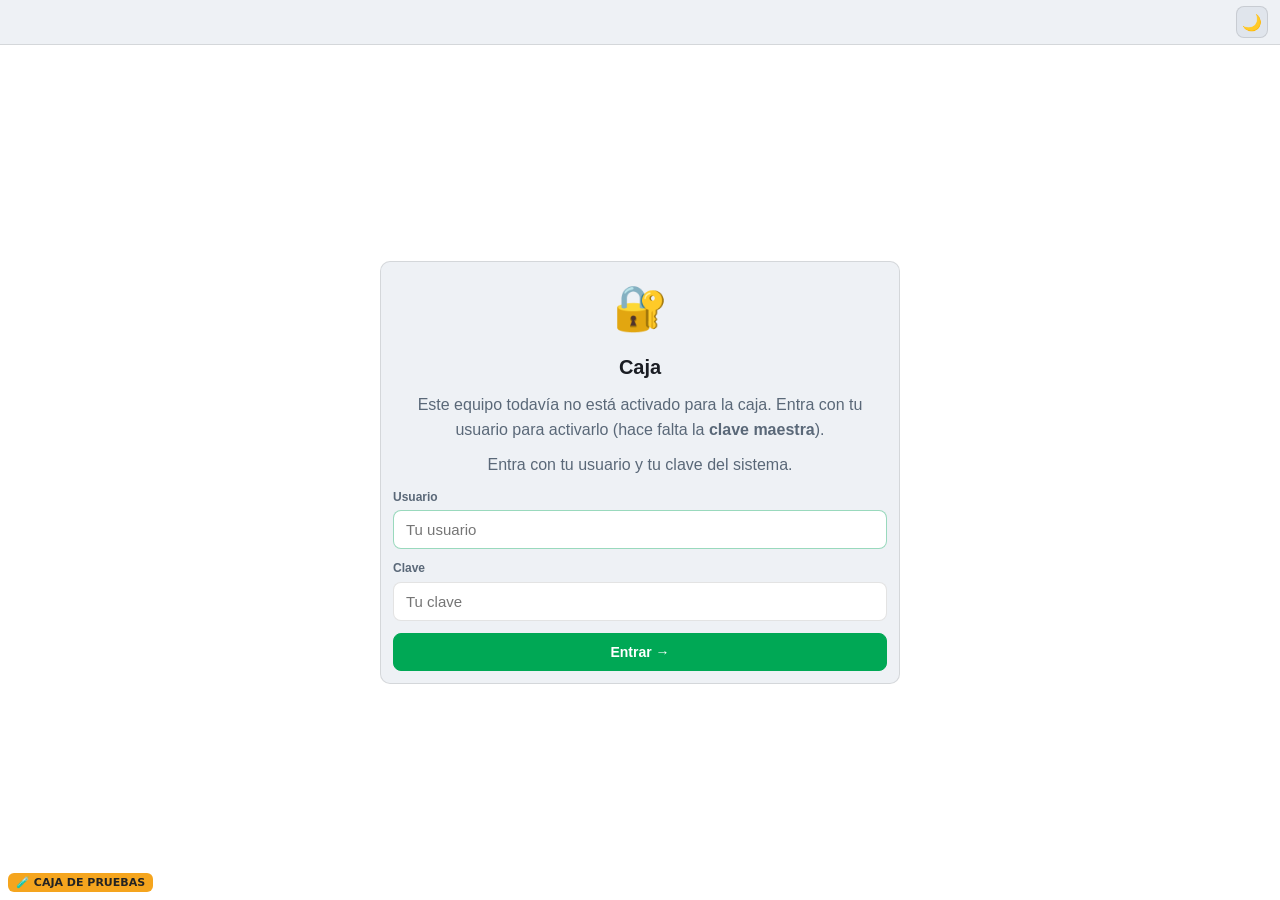
==== commit 9c057177: "Caja 5.0t: vuelven los colores del tema claro de la 4.9 Co-Authored-By: Claude Opus 5.5 <noreply@ant" ====
--- a/index.html
+++ b/index.html
@@ -5,12 +5,12 @@
 <meta name="viewport" content="width=device-width,initial-scale=1,viewport-fit=cover">
 <meta name="theme-color" content="#eef1f5">
 <meta name="cm-caja-web" content="ControlMaster · Caja">
-<meta name="cm-ver" content="5.0r">
+<meta name="cm-ver" content="5.0t">
 <title>Caja · ControlMaster</title>
 <link rel="icon" type="image/svg+xml" href="favicon.svg">
 <link rel="icon" type="image/png" sizes="32x32" href="favicon-32.png">
 <link rel="apple-touch-icon" href="icono-180.png">
-<link rel="stylesheet" href="estilos.css?v=5.0r">
+<link rel="stylesheet" href="estilos.css?v=5.0t">
 </head>
 <body class="light entrando">
 
@@ -325,14 +325,14 @@
 <div class="bloqueo oculto" id="bloqueo"><div class="bq-box" id="bloqCuerpo"></div></div>
 <div class="toast" id="toast"></div>
 
-<script src="app.js?v=5.0r"></script>
-<script src="api.js?v=5.0r"></script>
-<script src="sesion.js?v=5.0r"></script>
-<script src="numeros.js?v=5.0r"></script>
-<script src="ordenes.js?v=5.0r"></script>
-<script src="cajero.js?v=5.0r"></script>
-<script src="gaveta.js?v=5.0r"></script>
-<script src="tanda2.js?v=5.0r"></script>
-<script src="tasas.js?v=5.0r"></script>
+<script src="app.js?v=5.0t"></script>
+<script src="api.js?v=5.0t"></script>
+<script src="sesion.js?v=5.0t"></script>
+<script src="numeros.js?v=5.0t"></script>
+<script src="ordenes.js?v=5.0t"></script>
+<script src="cajero.js?v=5.0t"></script>
+<script src="gaveta.js?v=5.0t"></script>
+<script src="tanda2.js?v=5.0t"></script>
+<script src="tasas.js?v=5.0t"></script>
 </body>
 </html>
--- a/estilos.css
+++ b/estilos.css
@@ -17,10 +17,10 @@
   --sk-mid:#e3b341;--sk-mid-bg:rgba(227,179,65,0.18);
 }
 body.light{
-  --bg:#edeae5;--bg2:#f5f2ee;--bg3:#e3dfd8;--bg4:#d8d3cb;   /* 5.0o: los mismos colores del sistema en el tema claro */
-  --green:#00a855;--green-dim:rgba(0,168,85,0.13);
-  --border:rgba(0,0,0,0.10);--border-g:rgba(0,168,85,0.38);
-  --text:#221f1a;--text-dim:#6b6560;
+  --bg:#eef1f5;--bg2:#ffffff;--bg3:#e0e5ec;--bg4:#d5dce5;   /* 5.0t: vuelven los colores claros de la caja 4.9 (los prefiere Jesús) */
+  --green:#00a855;--green-dim:rgba(0,168,85,0.12);
+  --border:rgba(0,0,0,0.11);--border-g:rgba(0,160,90,0.40);
+  --text:#1a1d23;--text-dim:#5a6878;
   --btn-txt:#ffffff;
   --red:#b42323;--red-dim:rgba(200,50,50,0.12);
   --amber:#8a5d00;--amber-dim:rgba(180,120,0,0.14);
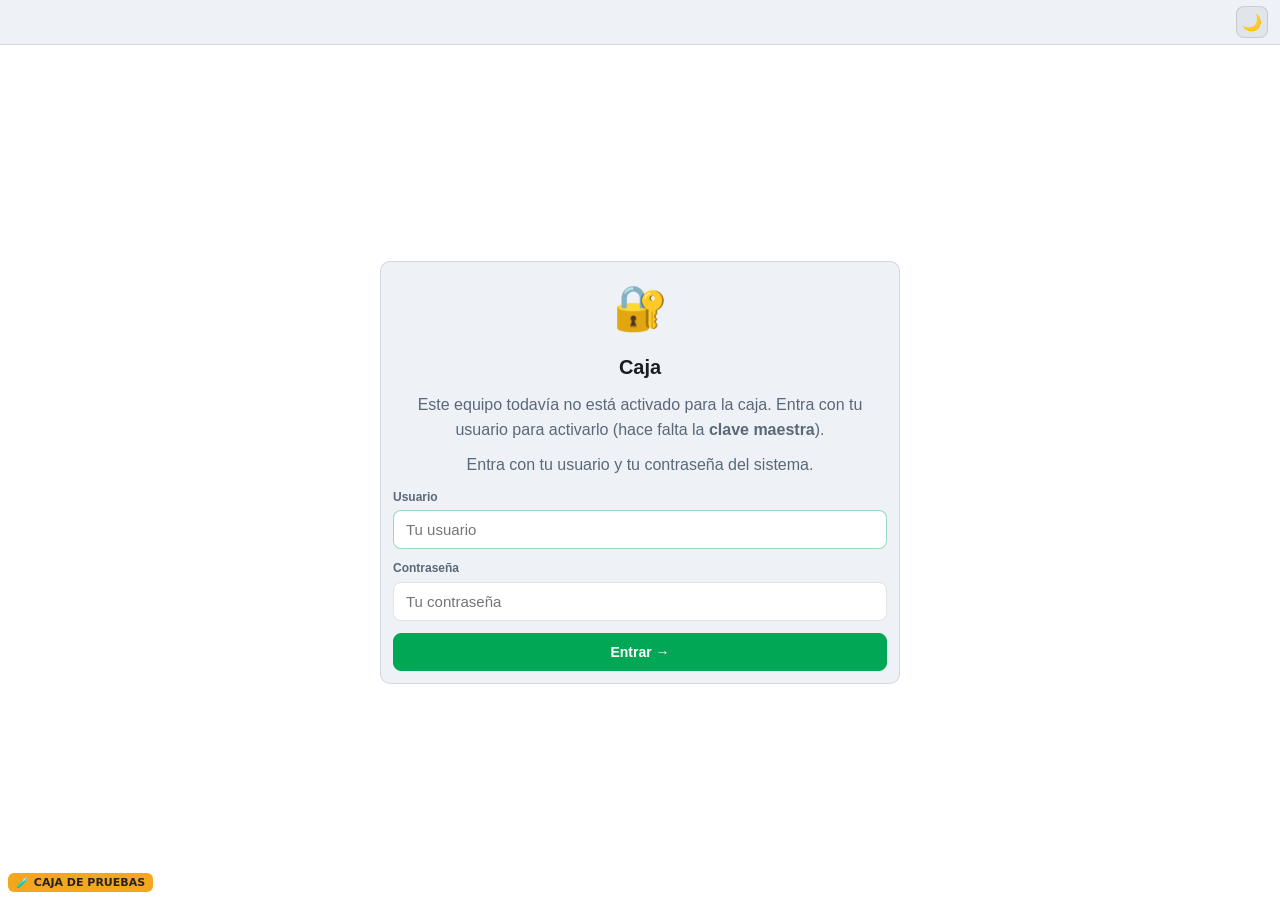
==== commit 3b05f1c2: "Caja 5.0u: la entrada de la caja dice «usuario y contraseña» (no «clave») Co-Authored-By: Claude Opu" ====
--- a/index.html
+++ b/index.html
@@ -5,12 +5,12 @@
 <meta name="viewport" content="width=device-width,initial-scale=1,viewport-fit=cover">
 <meta name="theme-color" content="#eef1f5">
 <meta name="cm-caja-web" content="ControlMaster · Caja">
-<meta name="cm-ver" content="5.0t">
+<meta name="cm-ver" content="5.0u">
 <title>Caja · ControlMaster</title>
 <link rel="icon" type="image/svg+xml" href="favicon.svg">
 <link rel="icon" type="image/png" sizes="32x32" href="favicon-32.png">
 <link rel="apple-touch-icon" href="icono-180.png">
-<link rel="stylesheet" href="estilos.css?v=5.0t">
+<link rel="stylesheet" href="estilos.css?v=5.0u">
 </head>
 <body class="light entrando">
 
@@ -325,14 +325,14 @@
 <div class="bloqueo oculto" id="bloqueo"><div class="bq-box" id="bloqCuerpo"></div></div>
 <div class="toast" id="toast"></div>
 
-<script src="app.js?v=5.0t"></script>
-<script src="api.js?v=5.0t"></script>
-<script src="sesion.js?v=5.0t"></script>
-<script src="numeros.js?v=5.0t"></script>
-<script src="ordenes.js?v=5.0t"></script>
-<script src="cajero.js?v=5.0t"></script>
-<script src="gaveta.js?v=5.0t"></script>
-<script src="tanda2.js?v=5.0t"></script>
-<script src="tasas.js?v=5.0t"></script>
+<script src="app.js?v=5.0u"></script>
+<script src="api.js?v=5.0u"></script>
+<script src="sesion.js?v=5.0u"></script>
+<script src="numeros.js?v=5.0u"></script>
+<script src="ordenes.js?v=5.0u"></script>
+<script src="cajero.js?v=5.0u"></script>
+<script src="gaveta.js?v=5.0u"></script>
+<script src="tanda2.js?v=5.0u"></script>
+<script src="tasas.js?v=5.0u"></script>
 </body>
 </html>
